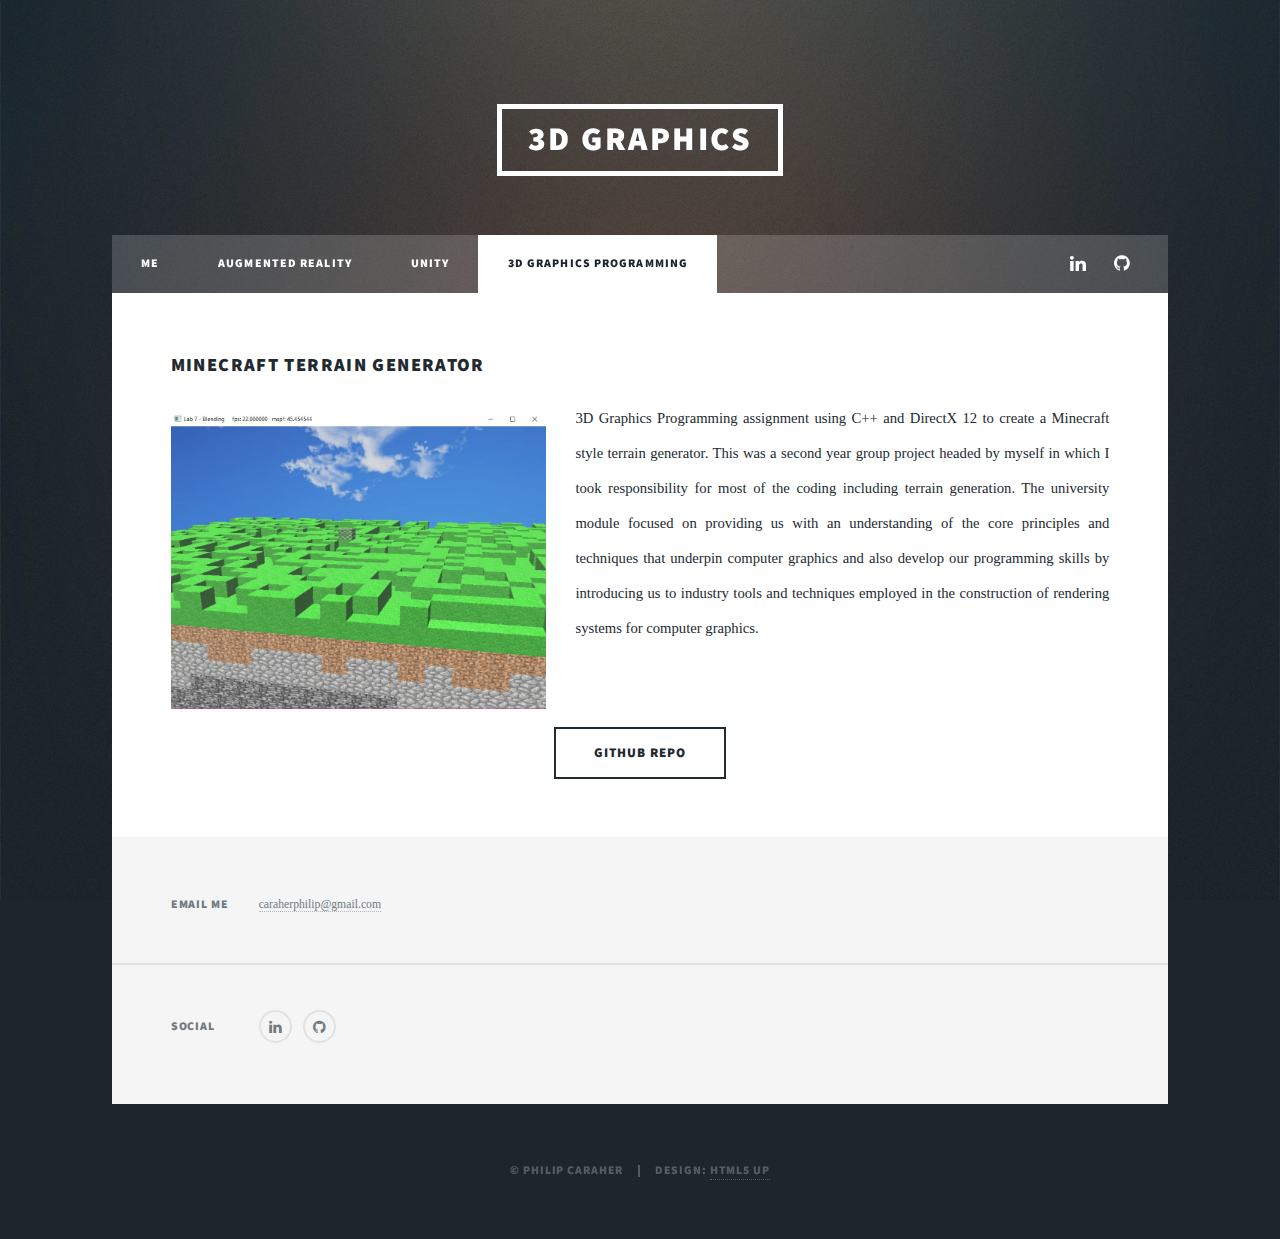
==== 3dgraphics.html @ 679fd0a9 "Second update" ====
<!DOCTYPE HTML>
<!--
	Massively by HTML5 UP
	html5up.net | @ajlkn
	Free for personal and commercial use under the CCA 3.0 license (html5up.net/license)
-->
<html>
	<head>
		<title>Philip Caraher - 3D Graphics</title>
		<meta charset="utf-8" />
		<meta name="viewport" content="width=device-width, initial-scale=1, user-scalable=no" />
		<link rel="stylesheet" href="assets/css/main.css" />
		<noscript><link rel="stylesheet" href="assets/css/noscript.css" /></noscript>
	</head>
	<body class="is-preload">

		<!-- Wrapper -->
			<div id="wrapper">

				<!-- Header -->
					<header id="header">
						<a href="#header" class="logo">3D Graphics</a>
					</header>

				<!-- Nav -->
					<nav id="nav">
						<ul class="links">
							<li> <a href="index.html">Me</a></li>
							<li> <a href="generic.html">Augmented Reality</a></li>
							<li> <a href="unity.html">Unity</a></li>
							<li class="active"><a href="3dgraphics.html">3D Graphics Programming</a></li>
						</ul>
						<ul class="icons">
							<li><a href="https://linkedin.com/in/philipcaraher" class="icon fa-linkedin"><span class="label">LinkedIn</span></a></li>
							<li><a href="https://github.com/PCaraher" class="icon fa-github"><span class="label">GitHub</span></a></li>
						</ul>
					</nav>

				<!-- Main -->
					<div id="main">

						<!-- Post -->
						<section class="Post">
								<h3>Minecraft Terrain Generator</h3>
								<p><span class="image left"><img src="images/minecraft.jpg" alt="" /></span>
									3D Graphics Programming assignment using C++ and DirectX 12 to create a 
									Minecraft style terrain generator. This was a second year group project 
									headed by myself in which I took responsibility for most of the coding 
									including terrain generation. The university module focused on providing 
									us with an understanding of the core principles and techniques that 
									underpin computer graphics and also develop our programming skills by 
									introducing us to industry tools and techniques employed in the 
									construction of rendering systems for computer graphics.
								</p>
								<ul class="actions special">
										<li><a href="https://github.com/PCaraher/MinecraftTerrainGenerator" class="button large">GitHub Repo</a></li>
								</ul>
							</section>

					</div>

				<!-- Footer -->
					<footer id="footer">
						<section class="split contact">							
							<section class="alt">
								<h3>Email me</h3>
								<p><a href="mailto:caraherphilip@gmail.com">caraherphilip@gmail.com</a></p>
							</section>
							<section>
								<h3>Social</h3>
								<ul class="icons alt">
									<li><a href="https://linkedin.com/in/philipcaraher" class="icon fa-linkedin"><span class="label">LinkedIn</span></a></li>
									<li><a href="https://github.com/PCaraher" class="icon alt fa-github"><span class="label">GitHub</span></a></li>
								</ul>
							</section>
						</section>
					</footer>

				<!-- Copyright -->
					<div id="copyright">
						<ul><li>&copy; Philip Caraher</li><li>Design: <a href="https://html5up.net">HTML5 UP</a></li></ul>
					</div>

			</div>

		<!-- Scripts -->
			<script src="assets/js/jquery.min.js"></script>
			<script src="assets/js/jquery.scrollex.min.js"></script>
			<script src="assets/js/jquery.scrolly.min.js"></script>
			<script src="assets/js/browser.min.js"></script>
			<script src="assets/js/breakpoints.min.js"></script>
			<script src="assets/js/util.js"></script>
			<script src="assets/js/main.js"></script>

	</body>
</html>
---- assets/css/main.css ----
@import url(font-awesome.min.css);
@import url("https://fonts.googleapis.com/css?family=Merriweather:300,700,300italic,700italic|Source+Sans+Pro:900");

/*
	Massively by HTML5 UP
	html5up.net | @ajlkn
	Free for personal and commercial use under the CCA 3.0 license (html5up.net/license)
*/

html, body, div, span, applet, object,
iframe, h1, h2, h3, h4, h5, h6, p, blockquote,
pre, a, abbr, acronym, address, big, cite,
code, del, dfn, em, img, ins, kbd, q, s, samp,
small, strike, strong, sub, sup, tt, var, b,
u, i, center, dl, dt, dd, ol, ul, li, fieldset,
form, label, legend, table, caption, tbody,
tfoot, thead, tr, th, td, article, aside,
canvas, details, embed, figure, figcaption,
footer, header, hgroup, menu, nav, output, ruby,
section, summary, time, mark, audio, video {
	margin: 0;
	padding: 0;
	border: 0;
	font-size: 100%;
	font: inherit;
	vertical-align: baseline;}

article, aside, details, figcaption, figure,
footer, header, hgroup, menu, nav, section {
	display: block;}

body {
	line-height: 1;
}

ol, ul {
	list-style: none;
}

blockquote, q {
	quotes: none;
}

	blockquote:before, blockquote:after, q:before, q:after {
		content: '';
		content: none;
	}

table {
	border-collapse: collapse;
	border-spacing: 0;
}

body {
	-webkit-text-size-adjust: none;
}

mark {
	background-color: transparent;
	color: inherit;
}

input::-moz-focus-inner {
	border: 0;
	padding: 0;
}

input, select, textarea {
	-moz-appearance: none;
	-webkit-appearance: none;
	-ms-appearance: none;
	appearance: none;
}

/* Basic */

	@-ms-viewport {
		width: device-width;
	}

	body {
		-ms-overflow-style: scrollbar;
	}

	@media screen and (max-width: 480px) {

		html, body {
			min-width: 320px;
		}

	}

	html {
		box-sizing: border-box;
	}

	*, *:before, *:after {
		box-sizing: inherit;
	}

	body {
		background-color: #1e252d;
	}

		body.is-preload *, body.is-preload *:before, body.is-preload *:after {
			-moz-animation: none !important;
			-webkit-animation: none !important;
			-ms-animation: none !important;
			animation: none !important;
			-moz-transition: none !important;
			-webkit-transition: none !important;
			-ms-transition: none !important;
			transition: none !important;
		}

/* Type */

	html {
		font-size: 16pt;
	}

		@media screen and (max-width: 1680px) {

			html {
				font-size: 12pt;
			}

		}

		@media screen and (max-width: 1280px) {

			html {
				font-size: 11pt;
			}

		}

		@media screen and (max-width: 360px) {

			html {
				font-size: 10pt;
			}

		}

	body {
		color: #212931;
	}

	body, input, select, textarea {
		font-family: "Segoe UI", Georgia, serif;
		font-weight: 300;
		font-size: 1rem;
		line-height: 2.375;
	}

	a {
		-moz-transition: color 0.2s ease-in-out, background-color 0.2s ease-in-out, border-color 0.2s ease-in-out, box-shadow 0.2s ease-in-out;
		-webkit-transition: color 0.2s ease-in-out, background-color 0.2s ease-in-out, border-color 0.2s ease-in-out, box-shadow 0.2s ease-in-out;
		-ms-transition: color 0.2s ease-in-out, background-color 0.2s ease-in-out, border-color 0.2s ease-in-out, box-shadow 0.2s ease-in-out;
		transition: color 0.2s ease-in-out, background-color 0.2s ease-in-out, border-color 0.2s ease-in-out, box-shadow 0.2s ease-in-out;
		border-bottom: dotted 1px;
		text-decoration: none;
	}

		a:hover {
			border-bottom-color: transparent;
		}

	strong, b {
		font-weight: 600;
	}

	em, i {
		font-style: italic;
	}

	p {
		text-align: justify;
		margin: 0 0 2rem 0;
	}

	h1, h2, h3, h4, h5, h6 {
		font-family: "Source Sans Pro", Helvetica, sans-serif;
		font-weight: 900;
		line-height: 1.5;
		letter-spacing: 0.075em;
		text-transform: uppercase;
		margin: 0 0 1rem 0;
	}

		h1 a, h2 a, h3 a, h4 a, h5 a, h6 a {
			border-bottom: 0;
			color: inherit;
			text-decoration: none;
		}

	h1 {
		font-size: 4rem;
		line-height: 1.1;
		margin: 0 0 2rem 0;
	}

	h2 {
		font-size: 1.75rem;
		line-height: 1.3;
		margin: 0 0 1.5rem 0;
	}

	h3 {
		font-size: 1.25rem;
		margin: 0 0 1.5rem 0;
	}

	h4 {
		font-size: 1rem;
	}

	h5 {
		font-size: 0.9rem;
	}

	h6 {
		font-size: 0.8rem;
	}

	sub {
		font-size: 0.8rem;
		position: relative;
		top: 0.5rem;
	}

	sup {
		font-size: 0.8rem;
		position: relative;
		top: -0.5rem;
	}

	blockquote {
		border-left: solid 4px;
		font-style: italic;
		margin: 0 0 2rem 0;
		padding: 0.5rem 0 0.5rem 2rem;
	}

	code {
		border: solid 2px;
		font-family: "Courier New", monospace;
		font-size: 0.9rem;
		margin: 0 0.25rem;
		padding: 0.25rem 0.65rem;
	}

	pre {
		-webkit-overflow-scrolling: touch;
		font-family: "Courier New", monospace;
		font-size: 0.9rem;
		margin: 0 0 2rem 0;
	}

		pre code {
			display: block;
			line-height: 1.75;
			padding: 1rem 1.5rem;
			overflow-x: auto;
		}

	hr {
		border: 0;
		border-bottom: solid 2px;
		margin: 3rem 0;
	}

		hr.major {
			margin: 5rem 0;
		}

	.align-left {
		text-align: left;
	}

	.align-center {
		text-align: center;
	}

	.align-right {
		text-align: right;
	}

	input, select, textarea {
		color: #212931;
	}

	a {
		color: #212931;
		border-bottom-color: rgba(33, 41, 49, 0.5);
	}

		a:hover {
			border-bottom-color: transparent;
			color: #18bfef !important;
		}

	strong, b {
		color: #212931;
	}

	h1, h2, h3, h4, h5, h6 {
		color: #212931;
	}

	blockquote {
		border-left-color: #eeeeee;
	}

	code {
		background: rgba(220, 220, 220, 0.25);
		border-color: #eeeeee;
	}

	hr {
		border-bottom-color: #eeeeee;
	}

/* Row */

	.row {
		display: flex;
		flex-wrap: wrap;
		box-sizing: border-box;
		align-items: stretch;
	}

		.row > * {
			box-sizing: border-box;
		}

		.row.gtr-uniform > * > :last-child {
			margin-bottom: 0;
		}

		.row.aln-left {
			justify-content: flex-start;
		}

		.row.aln-center {
			justify-content: center;
		}

		.row.aln-right {
			justify-content: flex-end;
		}

		.row.aln-top {
			align-items: flex-start;
		}

		.row.aln-middle {
			align-items: center;
		}

		.row.aln-bottom {
			align-items: flex-end;
		}

		.row > .imp {
			order: -1;
		}

		.row > .col-1 {
			width: 8.3333333333%;
		}

		.row > .off-1 {
			margin-left: 8.3333333333%;
		}

		.row > .col-2 {
			width: 16.6666666667%;
		}

		.row > .off-2 {
			margin-left: 16.6666666667%;
		}

		.row > .col-3 {
			width: 25%;
		}

		.row > .off-3 {
			margin-left: 25%;
		}

		.row > .col-4 {
			width: 33.3333333333%;
		}

		.row > .off-4 {
			margin-left: 33.3333333333%;
		}

		.row > .col-5 {
			width: 41.6666666667%;
		}

		.row > .off-5 {
			margin-left: 41.6666666667%;
		}

		.row > .col-6 {
			width: 50%;
		}

		.row > .off-6 {
			margin-left: 50%;
		}

		.row > .col-7 {
			width: 58.3333333333%;
		}

		.row > .off-7 {
			margin-left: 58.3333333333%;
		}

		.row > .col-8 {
			width: 66.6666666667%;
		}

		.row > .off-8 {
			margin-left: 66.6666666667%;
		}

		.row > .col-9 {
			width: 75%;
		}

		.row > .off-9 {
			margin-left: 75%;
		}

		.row > .col-10 {
			width: 83.3333333333%;
		}

		.row > .off-10 {
			margin-left: 83.3333333333%;
		}

		.row > .col-11 {
			width: 91.6666666667%;
		}

		.row > .off-11 {
			margin-left: 91.6666666667%;
		}

		.row > .col-12 {
			width: 100%;
		}

		.row > .off-12 {
			margin-left: 100%;
		}

		.row.gtr-0 {
			margin-top: 0;
			margin-left: 0rem;
		}

			.row.gtr-0 > * {
				padding: 0 0 0 0rem;
			}

			.row.gtr-0.gtr-uniform {
				margin-top: 0rem;
			}

				.row.gtr-0.gtr-uniform > * {
					padding-top: 0rem;
				}

		.row.gtr-25 {
			margin-top: 0;
			margin-left: -0.375rem;
		}

			.row.gtr-25 > * {
				padding: 0 0 0 0.375rem;
			}

			.row.gtr-25.gtr-uniform {
				margin-top: -0.375rem;
			}

				.row.gtr-25.gtr-uniform > * {
					padding-top: 0.375rem;
				}

		.row.gtr-50 {
			margin-top: 0;
			margin-left: -0.75rem;
		}

			.row.gtr-50 > * {
				padding: 0 0 0 0.75rem;
			}

			.row.gtr-50.gtr-uniform {
				margin-top: -0.75rem;
			}

				.row.gtr-50.gtr-uniform > * {
					padding-top: 0.75rem;
				}

		.row {
			margin-top: 0;
			margin-left: -1.5rem;
		}

			.row > * {
				padding: 0 0 0 1.5rem;
			}

			.row.gtr-uniform {
				margin-top: -1.5rem;
			}

				.row.gtr-uniform > * {
					padding-top: 1.5rem;
				}

		.row.gtr-150 {
			margin-top: 0;
			margin-left: -2.25rem;
		}

			.row.gtr-150 > * {
				padding: 0 0 0 2.25rem;
			}

			.row.gtr-150.gtr-uniform {
				margin-top: -2.25rem;
			}

				.row.gtr-150.gtr-uniform > * {
					padding-top: 2.25rem;
				}

		.row.gtr-200 {
			margin-top: 0;
			margin-left: -3rem;
		}

			.row.gtr-200 > * {
				padding: 0 0 0 3rem;
			}

			.row.gtr-200.gtr-uniform {
				margin-top: -3rem;
			}

				.row.gtr-200.gtr-uniform > * {
					padding-top: 3rem;
				}

		@media screen and (max-width: 1680px) {

			.row {
				display: flex;
				flex-wrap: wrap;
				box-sizing: border-box;
				align-items: stretch;
			}

				.row > * {
					box-sizing: border-box;
				}

				.row.gtr-uniform > * > :last-child {
					margin-bottom: 0;
				}

				.row.aln-left {
					justify-content: flex-start;
				}

				.row.aln-center {
					justify-content: center;
				}

				.row.aln-right {
					justify-content: flex-end;
				}

				.row.aln-top {
					align-items: flex-start;
				}

				.row.aln-middle {
					align-items: center;
				}

				.row.aln-bottom {
					align-items: flex-end;
				}

				.row > .imp-xlarge {
					order: -1;
				}

				.row > .col-1-xlarge {
					width: 8.3333333333%;
				}

				.row > .off-1-xlarge {
					margin-left: 8.3333333333%;
				}

				.row > .col-2-xlarge {
					width: 16.6666666667%;
				}

				.row > .off-2-xlarge {
					margin-left: 16.6666666667%;
				}

				.row > .col-3-xlarge {
					width: 25%;
				}

				.row > .off-3-xlarge {
					margin-left: 25%;
				}

				.row > .col-4-xlarge {
					width: 33.3333333333%;
				}

				.row > .off-4-xlarge {
					margin-left: 33.3333333333%;
				}

				.row > .col-5-xlarge {
					width: 41.6666666667%;
				}

				.row > .off-5-xlarge {
					margin-left: 41.6666666667%;
				}

				.row > .col-6-xlarge {
					width: 50%;
				}

				.row > .off-6-xlarge {
					margin-left: 50%;
				}

				.row > .col-7-xlarge {
					width: 58.3333333333%;
				}

				.row > .off-7-xlarge {
					margin-left: 58.3333333333%;
				}

				.row > .col-8-xlarge {
					width: 66.6666666667%;
				}

				.row > .off-8-xlarge {
					margin-left: 66.6666666667%;
				}

				.row > .col-9-xlarge {
					width: 75%;
				}

				.row > .off-9-xlarge {
					margin-left: 75%;
				}

				.row > .col-10-xlarge {
					width: 83.3333333333%;
				}

				.row > .off-10-xlarge {
					margin-left: 83.3333333333%;
				}

				.row > .col-11-xlarge {
					width: 91.6666666667%;
				}

				.row > .off-11-xlarge {
					margin-left: 91.6666666667%;
				}

				.row > .col-12-xlarge {
					width: 100%;
				}

				.row > .off-12-xlarge {
					margin-left: 100%;
				}

				.row.gtr-0 {
					margin-top: 0;
					margin-left: 0rem;
				}

					.row.gtr-0 > * {
						padding: 0 0 0 0rem;
					}

					.row.gtr-0.gtr-uniform {
						margin-top: 0rem;
					}

						.row.gtr-0.gtr-uniform > * {
							padding-top: 0rem;
						}

				.row.gtr-25 {
					margin-top: 0;
					margin-left: -0.375rem;
				}

					.row.gtr-25 > * {
						padding: 0 0 0 0.375rem;
					}

					.row.gtr-25.gtr-uniform {
						margin-top: -0.375rem;
					}

						.row.gtr-25.gtr-uniform > * {
							padding-top: 0.375rem;
						}

				.row.gtr-50 {
					margin-top: 0;
					margin-left: -0.75rem;
				}

					.row.gtr-50 > * {
						padding: 0 0 0 0.75rem;
					}

					.row.gtr-50.gtr-uniform {
						margin-top: -0.75rem;
					}

						.row.gtr-50.gtr-uniform > * {
							padding-top: 0.75rem;
						}

				.row {
					margin-top: 0;
					margin-left: -1.5rem;
				}

					.row > * {
						padding: 0 0 0 1.5rem;
					}

					.row.gtr-uniform {
						margin-top: -1.5rem;
					}

						.row.gtr-uniform > * {
							padding-top: 1.5rem;
						}

				.row.gtr-150 {
					margin-top: 0;
					margin-left: -2.25rem;
				}

					.row.gtr-150 > * {
						padding: 0 0 0 2.25rem;
					}

					.row.gtr-150.gtr-uniform {
						margin-top: -2.25rem;
					}

						.row.gtr-150.gtr-uniform > * {
							padding-top: 2.25rem;
						}

				.row.gtr-200 {
					margin-top: 0;
					margin-left: -3rem;
				}

					.row.gtr-200 > * {
						padding: 0 0 0 3rem;
					}

					.row.gtr-200.gtr-uniform {
						margin-top: -3rem;
					}

						.row.gtr-200.gtr-uniform > * {
							padding-top: 3rem;
						}

		}

		@media screen and (max-width: 1280px) {

			.row {
				display: flex;
				flex-wrap: wrap;
				box-sizing: border-box;
				align-items: stretch;
			}

				.row > * {
					box-sizing: border-box;
				}

				.row.gtr-uniform > * > :last-child {
					margin-bottom: 0;
				}

				.row.aln-left {
					justify-content: flex-start;
				}

				.row.aln-center {
					justify-content: center;
				}

				.row.aln-right {
					justify-content: flex-end;
				}

				.row.aln-top {
					align-items: flex-start;
				}

				.row.aln-middle {
					align-items: center;
				}

				.row.aln-bottom {
					align-items: flex-end;
				}

				.row > .imp-large {
					order: -1;
				}

				.row > .col-1-large {
					width: 8.3333333333%;
				}

				.row > .off-1-large {
					margin-left: 8.3333333333%;
				}

				.row > .col-2-large {
					width: 16.6666666667%;
				}

				.row > .off-2-large {
					margin-left: 16.6666666667%;
				}

				.row > .col-3-large {
					width: 25%;
				}

				.row > .off-3-large {
					margin-left: 25%;
				}

				.row > .col-4-large {
					width: 33.3333333333%;
				}

				.row > .off-4-large {
					margin-left: 33.3333333333%;
				}

				.row > .col-5-large {
					width: 41.6666666667%;
				}

				.row > .off-5-large {
					margin-left: 41.6666666667%;
				}

				.row > .col-6-large {
					width: 50%;
				}

				.row > .off-6-large {
					margin-left: 50%;
				}

				.row > .col-7-large {
					width: 58.3333333333%;
				}

				.row > .off-7-large {
					margin-left: 58.3333333333%;
				}

				.row > .col-8-large {
					width: 66.6666666667%;
				}

				.row > .off-8-large {
					margin-left: 66.6666666667%;
				}

				.row > .col-9-large {
					width: 75%;
				}

				.row > .off-9-large {
					margin-left: 75%;
				}

				.row > .col-10-large {
					width: 83.3333333333%;
				}

				.row > .off-10-large {
					margin-left: 83.3333333333%;
				}

				.row > .col-11-large {
					width: 91.6666666667%;
				}

				.row > .off-11-large {
					margin-left: 91.6666666667%;
				}

				.row > .col-12-large {
					width: 100%;
				}

				.row > .off-12-large {
					margin-left: 100%;
				}

				.row.gtr-0 {
					margin-top: 0;
					margin-left: 0rem;
				}

					.row.gtr-0 > * {
						padding: 0 0 0 0rem;
					}

					.row.gtr-0.gtr-uniform {
						margin-top: 0rem;
					}

						.row.gtr-0.gtr-uniform > * {
							padding-top: 0rem;
						}

				.row.gtr-25 {
					margin-top: 0;
					margin-left: -0.375rem;
				}

					.row.gtr-25 > * {
						padding: 0 0 0 0.375rem;
					}

					.row.gtr-25.gtr-uniform {
						margin-top: -0.375rem;
					}

						.row.gtr-25.gtr-uniform > * {
							padding-top: 0.375rem;
						}

				.row.gtr-50 {
					margin-top: 0;
					margin-left: -0.75rem;
				}

					.row.gtr-50 > * {
						padding: 0 0 0 0.75rem;
					}

					.row.gtr-50.gtr-uniform {
						margin-top: -0.75rem;
					}

						.row.gtr-50.gtr-uniform > * {
							padding-top: 0.75rem;
						}

				.row {
					margin-top: 0;
					margin-left: -1.5rem;
				}

					.row > * {
						padding: 0 0 0 1.5rem;
					}

					.row.gtr-uniform {
						margin-top: -1.5rem;
					}

						.row.gtr-uniform > * {
							padding-top: 1.5rem;
						}

				.row.gtr-150 {
					margin-top: 0;
					margin-left: -2.25rem;
				}

					.row.gtr-150 > * {
						padding: 0 0 0 2.25rem;
					}

					.row.gtr-150.gtr-uniform {
						margin-top: -2.25rem;
					}

						.row.gtr-150.gtr-uniform > * {
							padding-top: 2.25rem;
						}

				.row.gtr-200 {
					margin-top: 0;
					margin-left: -3rem;
				}

					.row.gtr-200 > * {
						padding: 0 0 0 3rem;
					}

					.row.gtr-200.gtr-uniform {
						margin-top: -3rem;
					}

						.row.gtr-200.gtr-uniform > * {
							padding-top: 3rem;
						}

		}

		@media screen and (max-width: 980px) {

			.row {
				display: flex;
				flex-wrap: wrap;
				box-sizing: border-box;
				align-items: stretch;
			}

				.row > * {
					box-sizing: border-box;
				}

				.row.gtr-uniform > * > :last-child {
					margin-bottom: 0;
				}

				.row.aln-left {
					justify-content: flex-start;
				}

				.row.aln-center {
					justify-content: center;
				}

				.row.aln-right {
					justify-content: flex-end;
				}

				.row.aln-top {
					align-items: flex-start;
				}

				.row.aln-middle {
					align-items: center;
				}

				.row.aln-bottom {
					align-items: flex-end;
				}

				.row > .imp-medium {
					order: -1;
				}

				.row > .col-1-medium {
					width: 8.3333333333%;
				}

				.row > .off-1-medium {
					margin-left: 8.3333333333%;
				}

				.row > .col-2-medium {
					width: 16.6666666667%;
				}

				.row > .off-2-medium {
					margin-left: 16.6666666667%;
				}

				.row > .col-3-medium {
					width: 25%;
				}

				.row > .off-3-medium {
					margin-left: 25%;
				}

				.row > .col-4-medium {
					width: 33.3333333333%;
				}

				.row > .off-4-medium {
					margin-left: 33.3333333333%;
				}

				.row > .col-5-medium {
					width: 41.6666666667%;
				}

				.row > .off-5-medium {
					margin-left: 41.6666666667%;
				}

				.row > .col-6-medium {
					width: 50%;
				}

				.row > .off-6-medium {
					margin-left: 50%;
				}

				.row > .col-7-medium {
					width: 58.3333333333%;
				}

				.row > .off-7-medium {
					margin-left: 58.3333333333%;
				}

				.row > .col-8-medium {
					width: 66.6666666667%;
				}

				.row > .off-8-medium {
					margin-left: 66.6666666667%;
				}

				.row > .col-9-medium {
					width: 75%;
				}

				.row > .off-9-medium {
					margin-left: 75%;
				}

				.row > .col-10-medium {
					width: 83.3333333333%;
				}

				.row > .off-10-medium {
					margin-left: 83.3333333333%;
				}

				.row > .col-11-medium {
					width: 91.6666666667%;
				}

				.row > .off-11-medium {
					margin-left: 91.6666666667%;
				}

				.row > .col-12-medium {
					width: 100%;
				}

				.row > .off-12-medium {
					margin-left: 100%;
				}

				.row.gtr-0 {
					margin-top: 0;
					margin-left: 0rem;
				}

					.row.gtr-0 > * {
						padding: 0 0 0 0rem;
					}

					.row.gtr-0.gtr-uniform {
						margin-top: 0rem;
					}

						.row.gtr-0.gtr-uniform > * {
							padding-top: 0rem;
						}

				.row.gtr-25 {
					margin-top: 0;
					margin-left: -0.375rem;
				}

					.row.gtr-25 > * {
						padding: 0 0 0 0.375rem;
					}

					.row.gtr-25.gtr-uniform {
						margin-top: -0.375rem;
					}

						.row.gtr-25.gtr-uniform > * {
							padding-top: 0.375rem;
						}

				.row.gtr-50 {
					margin-top: 0;
					margin-left: -0.75rem;
				}

					.row.gtr-50 > * {
						padding: 0 0 0 0.75rem;
					}

					.row.gtr-50.gtr-uniform {
						margin-top: -0.75rem;
					}

						.row.gtr-50.gtr-uniform > * {
							padding-top: 0.75rem;
						}

				.row {
					margin-top: 0;
					margin-left: -1.5rem;
				}

					.row > * {
						padding: 0 0 0 1.5rem;
					}

					.row.gtr-uniform {
						margin-top: -1.5rem;
					}

						.row.gtr-uniform > * {
							padding-top: 1.5rem;
						}

				.row.gtr-150 {
					margin-top: 0;
					margin-left: -2.25rem;
				}

					.row.gtr-150 > * {
						padding: 0 0 0 2.25rem;
					}

					.row.gtr-150.gtr-uniform {
						margin-top: -2.25rem;
					}

						.row.gtr-150.gtr-uniform > * {
							padding-top: 2.25rem;
						}

				.row.gtr-200 {
					margin-top: 0;
					margin-left: -3rem;
				}

					.row.gtr-200 > * {
						padding: 0 0 0 3rem;
					}

					.row.gtr-200.gtr-uniform {
						margin-top: -3rem;
					}

						.row.gtr-200.gtr-uniform > * {
							padding-top: 3rem;
						}

		}

		@media screen and (max-width: 736px) {

			.row {
				display: flex;
				flex-wrap: wrap;
				box-sizing: border-box;
				align-items: stretch;
			}

				.row > * {
					box-sizing: border-box;
				}

				.row.gtr-uniform > * > :last-child {
					margin-bottom: 0;
				}

				.row.aln-left {
					justify-content: flex-start;
				}

				.row.aln-center {
					justify-content: center;
				}

				.row.aln-right {
					justify-content: flex-end;
				}

				.row.aln-top {
					align-items: flex-start;
				}

				.row.aln-middle {
					align-items: center;
				}

				.row.aln-bottom {
					align-items: flex-end;
				}

				.row > .imp-small {
					order: -1;
				}

				.row > .col-1-small {
					width: 8.3333333333%;
				}

				.row > .off-1-small {
					margin-left: 8.3333333333%;
				}

				.row > .col-2-small {
					width: 16.6666666667%;
				}

				.row > .off-2-small {
					margin-left: 16.6666666667%;
				}

				.row > .col-3-small {
					width: 25%;
				}

				.row > .off-3-small {
					margin-left: 25%;
				}

				.row > .col-4-small {
					width: 33.3333333333%;
				}

				.row > .off-4-small {
					margin-left: 33.3333333333%;
				}

				.row > .col-5-small {
					width: 41.6666666667%;
				}

				.row > .off-5-small {
					margin-left: 41.6666666667%;
				}

				.row > .col-6-small {
					width: 50%;
				}

				.row > .off-6-small {
					margin-left: 50%;
				}

				.row > .col-7-small {
					width: 58.3333333333%;
				}

				.row > .off-7-small {
					margin-left: 58.3333333333%;
				}

				.row > .col-8-small {
					width: 66.6666666667%;
				}

				.row > .off-8-small {
					margin-left: 66.6666666667%;
				}

				.row > .col-9-small {
					width: 75%;
				}

				.row > .off-9-small {
					margin-left: 75%;
				}

				.row > .col-10-small {
					width: 83.3333333333%;
				}

				.row > .off-10-small {
					margin-left: 83.3333333333%;
				}

				.row > .col-11-small {
					width: 91.6666666667%;
				}

				.row > .off-11-small {
					margin-left: 91.6666666667%;
				}

				.row > .col-12-small {
					width: 100%;
				}

				.row > .off-12-small {
					margin-left: 100%;
				}

				.row.gtr-0 {
					margin-top: 0;
					margin-left: 0rem;
				}

					.row.gtr-0 > * {
						padding: 0 0 0 0rem;
					}

					.row.gtr-0.gtr-uniform {
						margin-top: 0rem;
					}

						.row.gtr-0.gtr-uniform > * {
							padding-top: 0rem;
						}

				.row.gtr-25 {
					margin-top: 0;
					margin-left: -0.375rem;
				}

					.row.gtr-25 > * {
						padding: 0 0 0 0.375rem;
					}

					.row.gtr-25.gtr-uniform {
						margin-top: -0.375rem;
					}

						.row.gtr-25.gtr-uniform > * {
							padding-top: 0.375rem;
						}

				.row.gtr-50 {
					margin-top: 0;
					margin-left: -0.75rem;
				}

					.row.gtr-50 > * {
						padding: 0 0 0 0.75rem;
					}

					.row.gtr-50.gtr-uniform {
						margin-top: -0.75rem;
					}

						.row.gtr-50.gtr-uniform > * {
							padding-top: 0.75rem;
						}

				.row {
					margin-top: 0;
					margin-left: -1.5rem;
				}

					.row > * {
						padding: 0 0 0 1.5rem;
					}

					.row.gtr-uniform {
						margin-top: -1.5rem;
					}

						.row.gtr-uniform > * {
							padding-top: 1.5rem;
						}

				.row.gtr-150 {
					margin-top: 0;
					margin-left: -2.25rem;
				}

					.row.gtr-150 > * {
						padding: 0 0 0 2.25rem;
					}

					.row.gtr-150.gtr-uniform {
						margin-top: -2.25rem;
					}

						.row.gtr-150.gtr-uniform > * {
							padding-top: 2.25rem;
						}

				.row.gtr-200 {
					margin-top: 0;
					margin-left: -3rem;
				}

					.row.gtr-200 > * {
						padding: 0 0 0 3rem;
					}

					.row.gtr-200.gtr-uniform {
						margin-top: -3rem;
					}

						.row.gtr-200.gtr-uniform > * {
							padding-top: 3rem;
						}

		}

		@media screen and (max-width: 480px) {

			.row {
				display: flex;
				flex-wrap: wrap;
				box-sizing: border-box;
				align-items: stretch;
			}

				.row > * {
					box-sizing: border-box;
				}

				.row.gtr-uniform > * > :last-child {
					margin-bottom: 0;
				}

				.row.aln-left {
					justify-content: flex-start;
				}

				.row.aln-center {
					justify-content: center;
				}

				.row.aln-right {
					justify-content: flex-end;
				}

				.row.aln-top {
					align-items: flex-start;
				}

				.row.aln-middle {
					align-items: center;
				}

				.row.aln-bottom {
					align-items: flex-end;
				}

				.row > .imp-xsmall {
					order: -1;
				}

				.row > .col-1-xsmall {
					width: 8.3333333333%;
				}

				.row > .off-1-xsmall {
					margin-left: 8.3333333333%;
				}

				.row > .col-2-xsmall {
					width: 16.6666666667%;
				}

				.row > .off-2-xsmall {
					margin-left: 16.6666666667%;
				}

				.row > .col-3-xsmall {
					width: 25%;
				}

				.row > .off-3-xsmall {
					margin-left: 25%;
				}

				.row > .col-4-xsmall {
					width: 33.3333333333%;
				}

				.row > .off-4-xsmall {
					margin-left: 33.3333333333%;
				}

				.row > .col-5-xsmall {
					width: 41.6666666667%;
				}

				.row > .off-5-xsmall {
					margin-left: 41.6666666667%;
				}

				.row > .col-6-xsmall {
					width: 50%;
				}

				.row > .off-6-xsmall {
					margin-left: 50%;
				}

				.row > .col-7-xsmall {
					width: 58.3333333333%;
				}

				.row > .off-7-xsmall {
					margin-left: 58.3333333333%;
				}

				.row > .col-8-xsmall {
					width: 66.6666666667%;
				}

				.row > .off-8-xsmall {
					margin-left: 66.6666666667%;
				}

				.row > .col-9-xsmall {
					width: 75%;
				}

				.row > .off-9-xsmall {
					margin-left: 75%;
				}

				.row > .col-10-xsmall {
					width: 83.3333333333%;
				}

				.row > .off-10-xsmall {
					margin-left: 83.3333333333%;
				}

				.row > .col-11-xsmall {
					width: 91.6666666667%;
				}

				.row > .off-11-xsmall {
					margin-left: 91.6666666667%;
				}

				.row > .col-12-xsmall {
					width: 100%;
				}

				.row > .off-12-xsmall {
					margin-left: 100%;
				}

				.row.gtr-0 {
					margin-top: 0;
					margin-left: 0rem;
				}

					.row.gtr-0 > * {
						padding: 0 0 0 0rem;
					}

					.row.gtr-0.gtr-uniform {
						margin-top: 0rem;
					}

						.row.gtr-0.gtr-uniform > * {
							padding-top: 0rem;
						}

				.row.gtr-25 {
					margin-top: 0;
					margin-left: -0.375rem;
				}

					.row.gtr-25 > * {
						padding: 0 0 0 0.375rem;
					}

					.row.gtr-25.gtr-uniform {
						margin-top: -0.375rem;
					}

						.row.gtr-25.gtr-uniform > * {
							padding-top: 0.375rem;
						}

				.row.gtr-50 {
					margin-top: 0;
					margin-left: -0.75rem;
				}

					.row.gtr-50 > * {
						padding: 0 0 0 0.75rem;
					}

					.row.gtr-50.gtr-uniform {
						margin-top: -0.75rem;
					}

						.row.gtr-50.gtr-uniform > * {
							padding-top: 0.75rem;
						}

				.row {
					margin-top: 0;
					margin-left: -1.5rem;
				}

					.row > * {
						padding: 0 0 0 1.5rem;
					}

					.row.gtr-uniform {
						margin-top: -1.5rem;
					}

						.row.gtr-uniform > * {
							padding-top: 1.5rem;
						}

				.row.gtr-150 {
					margin-top: 0;
					margin-left: -2.25rem;
				}

					.row.gtr-150 > * {
						padding: 0 0 0 2.25rem;
					}

					.row.gtr-150.gtr-uniform {
						margin-top: -2.25rem;
					}

						.row.gtr-150.gtr-uniform > * {
							padding-top: 2.25rem;
						}

				.row.gtr-200 {
					margin-top: 0;
					margin-left: -3rem;
				}

					.row.gtr-200 > * {
						padding: 0 0 0 3rem;
					}

					.row.gtr-200.gtr-uniform {
						margin-top: -3rem;
					}

						.row.gtr-200.gtr-uniform > * {
							padding-top: 3rem;
						}

		}

		@media screen and (max-width: 360px) {

			.row {
				display: flex;
				flex-wrap: wrap;
				box-sizing: border-box;
				align-items: stretch;
			}

				.row > * {
					box-sizing: border-box;
				}

				.row.gtr-uniform > * > :last-child {
					margin-bottom: 0;
				}

				.row.aln-left {
					justify-content: flex-start;
				}

				.row.aln-center {
					justify-content: center;
				}

				.row.aln-right {
					justify-content: flex-end;
				}

				.row.aln-top {
					align-items: flex-start;
				}

				.row.aln-middle {
					align-items: center;
				}

				.row.aln-bottom {
					align-items: flex-end;
				}

				.row > .imp-xxsmall {
					order: -1;
				}

				.row > .col-1-xxsmall {
					width: 8.3333333333%;
				}

				.row > .off-1-xxsmall {
					margin-left: 8.3333333333%;
				}

				.row > .col-2-xxsmall {
					width: 16.6666666667%;
				}

				.row > .off-2-xxsmall {
					margin-left: 16.6666666667%;
				}

				.row > .col-3-xxsmall {
					width: 25%;
				}

				.row > .off-3-xxsmall {
					margin-left: 25%;
				}

				.row > .col-4-xxsmall {
					width: 33.3333333333%;
				}

				.row > .off-4-xxsmall {
					margin-left: 33.3333333333%;
				}

				.row > .col-5-xxsmall {
					width: 41.6666666667%;
				}

				.row > .off-5-xxsmall {
					margin-left: 41.6666666667%;
				}

				.row > .col-6-xxsmall {
					width: 50%;
				}

				.row > .off-6-xxsmall {
					margin-left: 50%;
				}

				.row > .col-7-xxsmall {
					width: 58.3333333333%;
				}

				.row > .off-7-xxsmall {
					margin-left: 58.3333333333%;
				}

				.row > .col-8-xxsmall {
					width: 66.6666666667%;
				}

				.row > .off-8-xxsmall {
					margin-left: 66.6666666667%;
				}

				.row > .col-9-xxsmall {
					width: 75%;
				}

				.row > .off-9-xxsmall {
					margin-left: 75%;
				}

				.row > .col-10-xxsmall {
					width: 83.3333333333%;
				}

				.row > .off-10-xxsmall {
					margin-left: 83.3333333333%;
				}

				.row > .col-11-xxsmall {
					width: 91.6666666667%;
				}

				.row > .off-11-xxsmall {
					margin-left: 91.6666666667%;
				}

				.row > .col-12-xxsmall {
					width: 100%;
				}

				.row > .off-12-xxsmall {
					margin-left: 100%;
				}

				.row.gtr-0 {
					margin-top: 0;
					margin-left: 0rem;
				}

					.row.gtr-0 > * {
						padding: 0 0 0 0rem;
					}

					.row.gtr-0.gtr-uniform {
						margin-top: 0rem;
					}

						.row.gtr-0.gtr-uniform > * {
							padding-top: 0rem;
						}

				.row.gtr-25 {
					margin-top: 0;
					margin-left: -0.375rem;
				}

					.row.gtr-25 > * {
						padding: 0 0 0 0.375rem;
					}

					.row.gtr-25.gtr-uniform {
						margin-top: -0.375rem;
					}

						.row.gtr-25.gtr-uniform > * {
							padding-top: 0.375rem;
						}

				.row.gtr-50 {
					margin-top: 0;
					margin-left: -0.75rem;
				}

					.row.gtr-50 > * {
						padding: 0 0 0 0.75rem;
					}

					.row.gtr-50.gtr-uniform {
						margin-top: -0.75rem;
					}

						.row.gtr-50.gtr-uniform > * {
							padding-top: 0.75rem;
						}

				.row {
					margin-top: 0;
					margin-left: -1.5rem;
				}

					.row > * {
						padding: 0 0 0 1.5rem;
					}

					.row.gtr-uniform {
						margin-top: -1.5rem;
					}

						.row.gtr-uniform > * {
							padding-top: 1.5rem;
						}

				.row.gtr-150 {
					margin-top: 0;
					margin-left: -2.25rem;
				}

					.row.gtr-150 > * {
						padding: 0 0 0 2.25rem;
					}

					.row.gtr-150.gtr-uniform {
						margin-top: -2.25rem;
					}

						.row.gtr-150.gtr-uniform > * {
							padding-top: 2.25rem;
						}

				.row.gtr-200 {
					margin-top: 0;
					margin-left: -3rem;
				}

					.row.gtr-200 > * {
						padding: 0 0 0 3rem;
					}

					.row.gtr-200.gtr-uniform {
						margin-top: -3rem;
					}

						.row.gtr-200.gtr-uniform > * {
							padding-top: 3rem;
						}

		}

/* Box */

	.box {
		border: solid 2px;
		margin-bottom: 2rem;
		padding: 1.5rem;
	}

		.box > :last-child,
		.box > :last-child > :last-child,
		.box > :last-child > :last-child > :last-child {
			margin-bottom: 0;
		}

		.box.alt {
			border: 0;
			border-radius: 0;
			padding: 0;
		}

	.box {
		border-color: #eeeeee;
	}

/* Button */

	input[type="submit"],
	input[type="reset"],
	input[type="button"],
	button,
	.button {
		-moz-appearance: none;
		-webkit-appearance: none;
		-ms-appearance: none;
		appearance: none;
		-moz-transition: background-color 0.2s ease-in-out, box-shadow 0.2s ease-in-out, color 0.2s ease-in-out;
		-webkit-transition: background-color 0.2s ease-in-out, box-shadow 0.2s ease-in-out, color 0.2s ease-in-out;
		-ms-transition: background-color 0.2s ease-in-out, box-shadow 0.2s ease-in-out, color 0.2s ease-in-out;
		transition: background-color 0.2s ease-in-out, box-shadow 0.2s ease-in-out, color 0.2s ease-in-out;
		border: 0;
		border-radius: 0;
		cursor: pointer;
		display: inline-block;
		font-family: "Source Sans Pro", Helvetica, sans-serif;
		font-size: 0.8rem;
		font-weight: 900;
		letter-spacing: 0.075em;
		height: 3rem;
		line-height: 3rem;
		padding: 0 2rem;
		text-align: center;
		text-decoration: none;
		text-transform: uppercase;
		white-space: nowrap;
	}

		input[type="submit"].icon:before,
		input[type="reset"].icon:before,
		input[type="button"].icon:before,
		button.icon:before,
		.button.icon:before {
			margin-right: 0.5rem;
		}

		input[type="submit"].icon.solo,
		input[type="reset"].icon.solo,
		input[type="button"].icon.solo,
		button.icon.solo,
		.button.icon.solo {
			position: relative;
			width: 4rem;
			height: 4rem;
			line-height: 4rem;
			border-radius: 4rem;
			text-indent: 4rem;
			overflow: hidden;
			padding: 0;
			white-space: nowrap;
		}

			input[type="submit"].icon.solo:before,
			input[type="reset"].icon.solo:before,
			input[type="button"].icon.solo:before,
			button.icon.solo:before,
			.button.icon.solo:before {
				position: absolute;
				display: block;
				top: 0;
				left: 0;
				width: inherit;
				height: inherit;
				line-height: inherit;
				font-size: 1.25rem;
				margin-right: 0;
				text-align: center;
				text-indent: 0;
			}

		input[type="submit"].fit,
		input[type="reset"].fit,
		input[type="button"].fit,
		button.fit,
		.button.fit {
			width: 100%;
		}

		input[type="submit"].small,
		input[type="reset"].small,
		input[type="button"].small,
		button.small,
		.button.small {
			font-size: 0.7rem;
			height: 2.5rem;
			line-height: 2.5rem;
			padding: 0 1.5rem;
		}

		input[type="submit"].large,
		input[type="reset"].large,
		input[type="button"].large,
		button.large,
		.button.large {
			font-size: 0.9rem;
			height: 3.5rem;
			line-height: 3.5rem;
			padding: 0 2.75rem;
		}

		@media screen and (max-width: 980px) {

			input[type="submit"],
			input[type="reset"],
			input[type="button"],
			button,
			.button {
				font-size: 0.9rem;
				height: 3.25rem;
				line-height: 3.25rem;
			}

				input[type="submit"].large,
				input[type="reset"].large,
				input[type="button"].large,
				button.large,
				.button.large {
					font-size: 1rem;
					height: 3.75rem;
					line-height: 3.75rem;
				}

		}

		input[type="submit"].disabled, input[type="submit"]:disabled,
		input[type="reset"].disabled,
		input[type="reset"]:disabled,
		input[type="button"].disabled,
		input[type="button"]:disabled,
		button.disabled,
		button:disabled,
		.button.disabled,
		.button:disabled {
			pointer-events: none;
			opacity: 0.25;
		}

	input[type="submit"],
	input[type="reset"],
	input[type="button"],
	button,
	.button {
		background-color: transparent;
		box-shadow: inset 0 0 0 2px #212931;
		color: #212931 !important;
	}

		input[type="submit"]:hover,
		input[type="reset"]:hover,
		input[type="button"]:hover,
		button:hover,
		.button:hover {
			box-shadow: inset 0 0 0 2px #18bfef;
			color: #18bfef !important;
		}

		input[type="submit"].primary,
		input[type="reset"].primary,
		input[type="button"].primary,
		button.primary,
		.button.primary {
			background-color: #212931;
			box-shadow: none;
			color: #ffffff !important;
		}

			input[type="submit"].primary:hover,
			input[type="reset"].primary:hover,
			input[type="button"].primary:hover,
			button.primary:hover,
			.button.primary:hover {
				background-color: #18bfef;
			}

/* Form */

	form {
		margin: 0 0 2rem 0;
	}

		form > :last-child {
			margin-bottom: 0;
		}

		form > .fields {
			display: -moz-flex;
			display: -webkit-flex;
			display: -ms-flex;
			display: flex;
			-moz-flex-wrap: wrap;
			-webkit-flex-wrap: wrap;
			-ms-flex-wrap: wrap;
			flex-wrap: wrap;
			width: calc(100% + 3rem);
			margin: -1.5rem 0 2rem -1.5rem;
		}

			form > .fields > .field {
				-moz-flex-grow: 0;
				-webkit-flex-grow: 0;
				-ms-flex-grow: 0;
				flex-grow: 0;
				-moz-flex-shrink: 0;
				-webkit-flex-shrink: 0;
				-ms-flex-shrink: 0;
				flex-shrink: 0;
				padding: 1.5rem 0 0 1.5rem;
				width: calc(100% - 1.5rem);
			}

				form > .fields > .field.half {
					width: calc(50% - 0.75rem);
				}

				form > .fields > .field.third {
					width: calc(100%/3 - 0.5rem);
				}

				form > .fields > .field.quarter {
					width: calc(25% - 0.375rem);
				}

		@media screen and (max-width: 480px) {

			form > .fields {
				width: calc(100% + 3rem);
				margin: -1.5rem 0 2rem -1.5rem;
			}

				form > .fields > .field {
					padding: 1.5rem 0 0 1.5rem;
					width: calc(100% - 1.5rem);
				}

					form > .fields > .field.half {
						width: calc(100% - 1.5rem);
					}

					form > .fields > .field.third {
						width: calc(100% - 1.5rem);
					}

					form > .fields > .field.quarter {
						width: calc(100% - 1.5rem);
					}

		}

	label {
		display: block;
		font-family: "Source Sans Pro", Helvetica, sans-serif;
		font-weight: 900;
		line-height: 1.5;
		letter-spacing: 0.075em;
		font-size: 0.8rem;
		text-transform: uppercase;
		margin: 0 0 0.75rem 0;
	}

		@media screen and (max-width: 980px) {

			label {
				font-size: 0.9rem;
			}

		}

	input[type="text"],
	input[type="password"],
	input[type="email"],
	select,
	textarea {
		-moz-appearance: none;
		-webkit-appearance: none;
		-ms-appearance: none;
		appearance: none;
		background: transparent;
		border-radius: 0;
		border: solid 2px;
		color: inherit;
		display: block;
		outline: 0;
		padding: 0 1rem;
		text-decoration: none;
		width: 100%;
	}

		input[type="text"]:invalid,
		input[type="password"]:invalid,
		input[type="email"]:invalid,
		select:invalid,
		textarea:invalid {
			box-shadow: none;
		}

	select {
		background-size: 1.25rem;
		background-repeat: no-repeat;
		background-position: calc(100% - 1rem) center;
		height: 3rem;
		padding-right: 3rem;
		text-overflow: ellipsis;
	}

		select:focus::-ms-value {
			background-color: transparent;
		}

		select::-ms-expand {
			display: none;
		}

	input[type="text"],
	input[type="password"],
	input[type="email"],
	select {
		height: 3rem;
	}

	textarea {
		padding: 0.75rem 1rem;
	}

	input[type="checkbox"],
	input[type="radio"] {
		-moz-appearance: none;
		-webkit-appearance: none;
		-ms-appearance: none;
		appearance: none;
		display: block;
		float: left;
		margin-right: -2rem;
		opacity: 0;
		width: 1rem;
		z-index: -1;
	}

		input[type="checkbox"] + label,
		input[type="radio"] + label {
			text-decoration: none;
			cursor: pointer;
			display: inline-block;
			font-size: 1rem;
			letter-spacing: 0;
			font-family: "Merriweather", Georgia, serif;
			text-transform: none;
			font-weight: 300;
			padding-left: 2.8rem;
			padding-right: 1rem;
			position: relative;
		}

			input[type="checkbox"] + label:before,
			input[type="radio"] + label:before {
				-moz-osx-font-smoothing: grayscale;
				-webkit-font-smoothing: antialiased;
				font-family: FontAwesome;
				font-style: normal;
				font-weight: normal;
				text-transform: none !important;
			}

			input[type="checkbox"] + label:before,
			input[type="radio"] + label:before {
				border-radius: 0;
				border: solid 2px;
				content: '';
				display: inline-block;
				height: 1.8rem;
				left: 0;
				line-height: 1.725rem;
				position: absolute;
				text-align: center;
				top: -0.125rem;
				width: 1.8rem;
			}

		input[type="checkbox"]:checked + label:before,
		input[type="radio"]:checked + label:before {
			content: '\f00c';
		}

	input[type="checkbox"] + label:before {
		border-radius: 0;
	}

	input[type="radio"] + label:before {
		border-radius: 100%;
	}

	::-webkit-input-placeholder {
		opacity: 1.0;
	}

	:-moz-placeholder {
		opacity: 1.0;
	}

	::-moz-placeholder {
		opacity: 1.0;
	}

	:-ms-input-placeholder {
		opacity: 1.0;
	}

	label {
		color: #212931;
	}

	input[type="text"],
	input[type="password"],
	input[type="email"],
	select,
	textarea {
		border-color: #eeeeee;
	}

		input[type="text"]:focus,
		input[type="password"]:focus,
		input[type="email"]:focus,
		select:focus,
		textarea:focus {
			border-color: #18bfef;
		}

	select {
		background-image: url("data:image/svg+xml;charset=utf8,%3Csvg xmlns='http://www.w3.org/2000/svg' width='40' height='40' preserveAspectRatio='none' viewBox='0 0 40 40'%3E%3Cpath d='M9.4,12.3l10.4,10.4l10.4-10.4c0.2-0.2,0.5-0.4,0.9-0.4c0.3,0,0.6,0.1,0.9,0.4l3.3,3.3c0.2,0.2,0.4,0.5,0.4,0.9 c0,0.4-0.1,0.6-0.4,0.9L20.7,31.9c-0.2,0.2-0.5,0.4-0.9,0.4c-0.3,0-0.6-0.1-0.9-0.4L4.3,17.3c-0.2-0.2-0.4-0.5-0.4-0.9 c0-0.4,0.1-0.6,0.4-0.9l3.3-3.3c0.2-0.2,0.5-0.4,0.9-0.4S9.1,12.1,9.4,12.3z' fill='%23eeeeee' /%3E%3C/svg%3E");
	}

		select option {
			background-color: #ffffff;
			color: #212931;
		}

	.select-wrapper:before {
		color: #eeeeee;
	}

	input[type="checkbox"] + label,
	input[type="radio"] + label {
		color: #212931;
	}

		input[type="checkbox"] + label:before,
		input[type="radio"] + label:before {
			border-color: #eeeeee;
		}

	input[type="checkbox"]:checked + label:before,
	input[type="radio"]:checked + label:before {
		background-color: #212931;
		border-color: #212931;
		color: #ffffff;
	}

	input[type="checkbox"]:focus + label:before,
	input[type="radio"]:focus + label:before {
		border-color: #18bfef;
	}

	::-webkit-input-placeholder {
		color: #909498 !important;
	}

	:-moz-placeholder {
		color: #909498 !important;
	}

	::-moz-placeholder {
		color: #909498 !important;
	}

	:-ms-input-placeholder {
		color: #909498 !important;
	}

	.formerize-placeholder {
		color: #909498 !important;
	}

/* Icon */

	.icon {
		text-decoration: none;
		border-bottom: none;
		position: relative;
	}

		.icon:before {
			-moz-osx-font-smoothing: grayscale;
			-webkit-font-smoothing: antialiased;
			font-family: FontAwesome;
			font-style: normal;
			font-weight: normal;
			text-transform: none !important;
		}

		.icon > .label {
			display: none;
		}

/* Image */

	.image {
		border: 0;
		display: inline-block;
		position: relative;
	}

		.image img {
			display: block;
		}

		.image.left, .image.right {
			max-width: 40%;
		}

			.image.left img, .image.right img {
				width: 100%;
			}

		.image.left {
			float: left;
			margin: 0 2rem 2rem 0;
			top: 0.75rem;
		}

		.image.right {
			float: right;
			margin: 0 0 2rem 2rem;
			top: 0.75rem;
		}

		.image.fit {
			display: block;
			margin: 2.5rem 0;
			width: 100%;
		}

			.image.fit:first-child {
				margin-top: 0;
			}

			.image.fit img {
				width: 100%;
			}

		.image.main {
			display: block;
			margin: 4rem 0;
			width: 100%;
		}

			.image.main:first-child {
				margin-top: 0;
			}

			.image.main img {
				width: 100%;
			}

		@media screen and (max-width: 736px) {

			.image.fit {
				margin: 2rem 0;
			}

			.image.main {
				margin: 2rem 0;
			}

		}

	a.image {
		overflow: hidden;
	}

		a.image img {
			-moz-transition: -moz-transform 0.2s ease-out;
			-webkit-transition: -webkit-transform 0.2s ease-out;
			-ms-transition: -ms-transform 0.2s ease-out;
			transition: transform 0.2s ease-out;
		}

		a.image:hover img {
			-moz-transform: scale(1.05);
			-webkit-transform: scale(1.05);
			-ms-transform: scale(1.05);
			transform: scale(1.05);
		}

/* Actions */

	ul.actions {
		display: -moz-flex;
		display: -webkit-flex;
		display: -ms-flex;
		display: flex;
		cursor: default;
		list-style: none;
		margin-left: -1rem;
		padding-left: 0;
	}

		ul.actions li {
			padding: 0 0 0 1rem;
			vertical-align: middle;
		}

		ul.actions.special {
			-moz-justify-content: center;
			-webkit-justify-content: center;
			-ms-justify-content: center;
			justify-content: center;
			width: 100%;
			margin-left: 0;
		}

			ul.actions.special li:first-child {
				padding-left: 0;
			}

		ul.actions.stacked {
			-moz-flex-direction: column;
			-webkit-flex-direction: column;
			-ms-flex-direction: column;
			flex-direction: column;
			margin-left: 0;
		}

			ul.actions.stacked li {
				padding: 1.3rem 0 0 0;
			}

				ul.actions.stacked li:first-child {
					padding-top: 0;
				}

		ul.actions.fit {
			width: calc(100% + 1rem);
		}

			ul.actions.fit li {
				-moz-flex-grow: 1;
				-webkit-flex-grow: 1;
				-ms-flex-grow: 1;
				flex-grow: 1;
				-moz-flex-shrink: 1;
				-webkit-flex-shrink: 1;
				-ms-flex-shrink: 1;
				flex-shrink: 1;
				width: 100%;
			}

				ul.actions.fit li > * {
					width: 100%;
				}

			ul.actions.fit.stacked {
				width: 100%;
			}

		@media screen and (max-width: 480px) {

			ul.actions:not(.fixed) {
				-moz-flex-direction: column;
				-webkit-flex-direction: column;
				-ms-flex-direction: column;
				flex-direction: column;
				margin-left: 0;
				width: 100% !important;
			}

				ul.actions:not(.fixed) li {
					-moz-flex-grow: 1;
					-webkit-flex-grow: 1;
					-ms-flex-grow: 1;
					flex-grow: 1;
					-moz-flex-shrink: 1;
					-webkit-flex-shrink: 1;
					-ms-flex-shrink: 1;
					flex-shrink: 1;
					padding: 1rem 0 0 0;
					text-align: center;
					width: 100%;
				}

					ul.actions:not(.fixed) li > * {
						width: 100%;
					}

					ul.actions:not(.fixed) li:first-child {
						padding-top: 0;
					}

					ul.actions:not(.fixed) li input[type="submit"],
					ul.actions:not(.fixed) li input[type="reset"],
					ul.actions:not(.fixed) li input[type="button"],
					ul.actions:not(.fixed) li button,
					ul.actions:not(.fixed) li .button {
						width: 100%;
					}

						ul.actions:not(.fixed) li input[type="submit"].icon:before,
						ul.actions:not(.fixed) li input[type="reset"].icon:before,
						ul.actions:not(.fixed) li input[type="button"].icon:before,
						ul.actions:not(.fixed) li button.icon:before,
						ul.actions:not(.fixed) li .button.icon:before {
							margin-left: -0.5rem;
						}

		}

/* Icons */

	ul.icons {
		cursor: default;
		list-style: none;
		padding-left: 0;
	}

		ul.icons li {
			display: inline-block;
			padding: 0 0.5rem 0 0;
			vertical-align: middle;
		}

			ul.icons li:last-child {
				padding-right: 0;
			}

			ul.icons li .icon:before {
				width: 2.25rem;
				height: 2.25rem;
				line-height: 2.25rem;
				display: inline-block;
				text-align: center;
				border-radius: 100%;
				font-size: 1.25rem;
			}

		ul.icons.alt li .icon:before {
			-moz-transition: color 0.2s ease-in-out, background-color 0.2s ease-in-out, border-color 0.2s ease-in-out, box-shadow 0.2s ease-in-out;
			-webkit-transition: color 0.2s ease-in-out, background-color 0.2s ease-in-out, border-color 0.2s ease-in-out, box-shadow 0.2s ease-in-out;
			-ms-transition: color 0.2s ease-in-out, background-color 0.2s ease-in-out, border-color 0.2s ease-in-out, box-shadow 0.2s ease-in-out;
			transition: color 0.2s ease-in-out, background-color 0.2s ease-in-out, border-color 0.2s ease-in-out, box-shadow 0.2s ease-in-out;
			font-size: 1rem;
		}

/* List */

	ol {
		list-style: decimal;
		margin: 0 0 2rem 0;
		padding-left: 1.25rem;
	}

		ol li {
			padding-left: 0.25rem;
		}

	ul {
		list-style: disc;
		margin: 0 0 2rem 0;
		padding-left: 1rem;
	}

		ul li {
			padding-left: 0.5rem;
		}

		ul.divided {
			list-style: none;
			padding-left: 0;
		}

			ul.divided li {
				border-top: solid 1px;
				padding: 0.5rem 0;
			}

				ul.divided li:first-child {
					border-top: 0;
					padding-top: 0;
				}

	dl {
		margin: 0 0 2rem 0;
	}

		dl dt {
			display: block;
			font-weight: 600;
			margin: 0 0 1rem 0;
		}

		dl dd {
			margin-left: 2rem;
		}

	ul.divided li {
		border-top-color: #eeeeee;
	}

	ul.icons li a.icon:hover:before {
		color: #18bfef;
	}

	ul.icons.alt li .icon:before {
		box-shadow: inset 0 0 0 2px #eeeeee;
	}

	ul.icons.alt li a.icon:hover:before {
		box-shadow: inset 0 0 0 2px #18bfef;
	}

/* Section/Article */

	section.special, article.special {
		text-align: center;
	}

	header {
		cursor: default;
	}

		header > .date {
			display: block;
			font-size: 0.8rem;
			height: 1;
			margin: 0 0 1rem 0;
			position: relative;
		}

		header > p {
			font-style: italic;
		}

		header > h1 + p {
			font-size: 1.1rem;
			margin-top: -0.5rem;
			line-height: 2;
		}

		header > h2 + p {
			font-size: 1rem;
			margin-top: -0.75rem;
		}

		header > h3 + p {
			font-size: 0.9rem;
			margin-top: -0.75rem;
		}

		header > h4 + p {
			font-size: 0.8rem;
			margin-top: -0.75rem;
		}

		header.major {
			margin: 0 0 4rem 0;
			text-align: center;
		}

			header.major > :last-child {
				margin-bottom: 0;
			}

			header.major > p {
				margin-top: 0;
				text-align: center;
			}

			header.major > .date {
				font-size: 1rem;
				margin: 0 0 4rem 0;
			}

				header.major > .date:before, header.major > .date:after {
					content: '';
					display: block;
					position: absolute;
					top: 50%;
					width: calc(50% - 6rem);
					border-top: solid 2px;
				}

				header.major > .date:before {
					left: 0;
				}

				header.major > .date:after {
					right: 0;
				}

		@media screen and (max-width: 980px) {

			header br {
				display: none;
			}

		}

		@media screen and (max-width: 736px) {

			header.major {
				margin: 0 0 2rem 0;
			}

		}

	header.major .date:before, header.major .date:after {
		border-top-color: #eeeeee;
	}

/* Table */

	.table-wrapper {
		-webkit-overflow-scrolling: touch;
		overflow-x: auto;
	}

	table {
		margin: 0 0 2rem 0;
		width: 100%;
	}

		table tbody tr {
			border: solid 1px;
			border-left: 0;
			border-right: 0;
		}

		table td {
			padding: 0.75rem 0.75rem;
		}

		table th {
			font-family: "Source Sans Pro", Helvetica, sans-serif;
			font-size: 0.8rem;
			font-weight: 900;
			letter-spacing: 0.075em;
			line-height: 1.5;
			padding: 0 0.75rem 0.75rem 0.75rem;
			text-align: left;
			text-transform: uppercase;
		}

			@media screen and (max-width: 980px) {

				table th {
					font-size: 0.9rem;
				}

			}

		table thead {
			border-bottom: solid 2px;
		}

		table tfoot {
			border-top: solid 2px;
		}

		table.alt {
			border-collapse: separate;
		}

			table.alt tbody tr td {
				border: solid 1px;
				border-left-width: 0;
				border-top-width: 0;
			}

				table.alt tbody tr td:first-child {
					border-left-width: 1px;
				}

			table.alt tbody tr:first-child td {
				border-top-width: 1px;
			}

			table.alt thead {
				border-bottom: 0;
			}

			table.alt tfoot {
				border-top: 0;
			}

	table tbody tr {
		border-color: #eeeeee;
	}

		table tbody tr:nth-child(2n + 1) {
			background-color: rgba(220, 220, 220, 0.25);
		}

	table th {
		color: #212931;
	}

	table thead {
		border-bottom-color: #eeeeee;
	}

	table tfoot {
		border-top-color: #eeeeee;
	}

	table.alt tbody tr td {
		border-color: #eeeeee;
	}

/* Pagination */

	.pagination {
		display: -moz-inline-flex;
		display: -webkit-inline-flex;
		display: -ms-inline-flex;
		display: inline-flex;
		-moz-user-select: none;
		-webkit-user-select: none;
		-ms-user-select: none;
		user-select: none;
		cursor: default;
		list-style: none;
		margin: 0 0 2rem 2px;
		padding: 0;
	}

		.pagination a, .pagination span {
			-moz-transition: background-color 0.2s ease-in-out, border-color 0.2s ease-in-out, box-shadow 0.2s ease-in-out, color 0.2s ease-in-out;
			-webkit-transition: background-color 0.2s ease-in-out, border-color 0.2s ease-in-out, box-shadow 0.2s ease-in-out, color 0.2s ease-in-out;
			-ms-transition: background-color 0.2s ease-in-out, border-color 0.2s ease-in-out, box-shadow 0.2s ease-in-out, color 0.2s ease-in-out;
			transition: background-color 0.2s ease-in-out, border-color 0.2s ease-in-out, box-shadow 0.2s ease-in-out, color 0.2s ease-in-out;
			border: solid 2px;
			display: inline-block;
			font-family: "Source Sans Pro", Helvetica, sans-serif;
			font-size: 0.8rem;
			font-weight: 900;
			height: 3rem;
			letter-spacing: 0.075em;
			line-height: calc(3rem - 4px);
			margin-left: -2px;
			min-width: 3rem;
			position: relative;
			text-align: center;
			text-decoration: none;
			text-transform: uppercase;
		}

		.pagination .next, .pagination .previous {
			text-decoration: none;
			padding: 0 1.75rem;
		}

			.pagination .next:before, .pagination .previous:before {
				-moz-osx-font-smoothing: grayscale;
				-webkit-font-smoothing: antialiased;
				font-family: FontAwesome;
				font-style: normal;
				font-weight: normal;
				text-transform: none !important;
			}

			.pagination .next:before, .pagination .previous:before {
				display: inline-block;
				color: inherit !important;
			}

		.pagination .previous:before {
			content: '\f104';
			margin-right: 0.9375em;
		}

		.pagination .next:before {
			content: '\f105';
			float: right;
			margin-left: 0.9375em;
		}

		@media screen and (max-width: 980px) {

			.pagination a, .pagination span {
				font-size: 0.9rem;
			}

		}

		@media screen and (max-width: 480px) {

			.pagination .page, .pagination .extra {
				display: none;
			}

		}

	.pagination a, .pagination span {
		border-color: #eeeeee;
	}

	.pagination a {
		color: #212931 !important;
	}

		.pagination a:hover {
			color: #18bfef !important;
			border-color: #18bfef;
			z-index: 1;
		}

			.pagination a:hover + a, .pagination a:hover + span {
				border-left-color: #18bfef;
			}

		.pagination a.active {
			background-color: #eeeeee;
		}

	.pagination span {
		color: #eeeeee;
	}

/* Wrapper */

	#wrapper {
		-moz-transition: opacity 0.5s ease;
		-webkit-transition: opacity 0.5s ease;
		-ms-transition: opacity 0.5s ease;
		transition: opacity 0.5s ease;
		position: relative;
		z-index: 1;
		overflow: hidden;
	}

		#wrapper > .bg {
			position: absolute;
			top: 0;
			left: 0;
			width: 100%;
			height: 100%;
			background-color: #212931;
			background-image: url("../../images/overlay.png"), linear-gradient(0deg, rgba(0, 0, 0, 0.1), rgba(0, 0, 0, 0.1)), url("../../images/bg.jpg");
			background-size: auto,								auto,														100% auto;
			background-position: center,								center,														top center;
			background-repeat: repeat,								no-repeat,													no-repeat;
			background-attachment: scroll,								scroll,														scroll;
			z-index: -1;
		}

			#wrapper > .bg.fixed {
				position: fixed;
				width: 100vw;
				height: 100vh;
			}

		#wrapper.fade-in:before {
			pointer-events: none;
			-moz-transition: opacity 1s ease-in-out;
			-webkit-transition: opacity 1s ease-in-out;
			-ms-transition: opacity 1s ease-in-out;
			transition: opacity 1s ease-in-out;
			-moz-transition-delay: 0.75s;
			-webkit-transition-delay: 0.75s;
			-ms-transition-delay: 0.75s;
			transition-delay: 0.75s;
			background: #1e252d;
			content: '';
			display: block;
			height: 100%;
			left: 0;
			opacity: 0;
			position: fixed;
			top: 0;
			width: 100%;
		}

		body.is-preload #wrapper.fade-in:before {
			opacity: 1;
		}

		@media screen and (orientation: portrait) {

			#wrapper > .bg {
				background-size: auto,								auto,														auto 175%;
			}

		}

/* Intro */

	#intro {
		color: #ffffff;
		padding: 8rem 4rem 6rem 4rem ;
		-moz-align-items: center;
		-webkit-align-items: center;
		-ms-align-items: center;
		align-items: center;
		display: -moz-flex;
		display: -webkit-flex;
		display: -ms-flex;
		display: flex;
		-moz-flex-direction: column;
		-webkit-flex-direction: column;
		-ms-flex-direction: column;
		flex-direction: column;
		-moz-justify-content: -moz-flex-end;
		-webkit-justify-content: -webkit-flex-end;
		-ms-justify-content: -ms-flex-end;
		justify-content: flex-end;
		-moz-transition: opacity 1s ease, -moz-transform 1s ease;
		-webkit-transition: opacity 1s ease, -webkit-transform 1s ease;
		-ms-transition: opacity 1s ease, -ms-transform 1s ease;
		transition: opacity 1s ease, transform 1s ease;
		position: relative;
		cursor: default;
		text-align: center;
		z-index: 1;
		min-height: 100vh;
	}

		#intro input, #intro select, #intro textarea {
			color: #ffffff;
		}

		#intro a {
			color: #ffffff;
			border-bottom-color: rgba(255, 255, 255, 0.5);
		}

			#intro a:hover {
				border-bottom-color: transparent;
				color: #18bfef !important;
			}

		#intro strong, #intro b {
			color: #ffffff;
		}

		#intro h1, #intro h2, #intro h3, #intro h4, #intro h5, #intro h6 {
			color: #ffffff;
		}

		#intro blockquote {
			border-left-color: #ffffff;
		}

		#intro code {
			background: rgba(255, 255, 255, 0.075);
			border-color: #ffffff;
		}

		#intro hr {
			border-bottom-color: #ffffff;
		}

		#intro input[type="submit"],
		#intro input[type="reset"],
		#intro input[type="button"],
		#intro button,
		#intro .button {
			background-color: transparent;
			box-shadow: inset 0 0 0 2px #ffffff;
			color: #ffffff !important;
		}

			#intro input[type="submit"]:hover,
			#intro input[type="reset"]:hover,
			#intro input[type="button"]:hover,
			#intro button:hover,
			#intro .button:hover {
				box-shadow: inset 0 0 0 2px #18bfef;
				color: #18bfef !important;
			}

			#intro input[type="submit"].primary,
			#intro input[type="reset"].primary,
			#intro input[type="button"].primary,
			#intro button.primary,
			#intro .button.primary {
				background-color: #ffffff;
				box-shadow: none;
				color: #1e252d !important;
			}

				#intro input[type="submit"].primary:hover,
				#intro input[type="reset"].primary:hover,
				#intro input[type="button"].primary:hover,
				#intro button.primary:hover,
				#intro .button.primary:hover {
					background-color: #18bfef;
				}

		#intro h1 {
			font-size: 5rem;
			line-height: 1;
		}

		#intro p {
			font-size: 1.25rem;
			font-style: italic;
			margin-top: -0.25rem;
			text-align: center;
		}

		#intro + #header {
			margin-top: -20rem;
		}

			#intro + #header .logo {
				-moz-transform: translateY(2rem);
				-webkit-transform: translateY(2rem);
				-ms-transform: translateY(2rem);
				transform: translateY(2rem);
				opacity: 0;
				visibility: hidden;
			}

		#intro.hidden {
			pointer-events: none;
			-moz-transform: translateY(2rem);
			-webkit-transform: translateY(2rem);
			-ms-transform: translateY(2rem);
			transform: translateY(2rem);
			-moz-transition: opacity 0.5s ease, -moz-transform 0.5s ease, visibility 0.5s;
			-webkit-transition: opacity 0.5s ease, -webkit-transform 0.5s ease, visibility 0.5s;
			-ms-transition: opacity 0.5s ease, -ms-transform 0.5s ease, visibility 0.5s;
			transition: opacity 0.5s ease, transform 0.5s ease, visibility 0.5s;
			opacity: 0;
			visibility: hidden;
		}

			#intro.hidden + #header .logo {
				-moz-transform: translateY(0);
				-webkit-transform: translateY(0);
				-ms-transform: translateY(0);
				transform: translateY(0);
				opacity: 1;
				visibility: visible;
			}

		body.is-preload #intro {
			-moz-transform: translateY(2rem);
			-webkit-transform: translateY(2rem);
			-ms-transform: translateY(2rem);
			transform: translateY(2rem);
			opacity: 0;
		}

			body.is-preload #intro:not(.hidden) + #header + #nav {
				-moz-transform: translateY(4rem);
				-webkit-transform: translateY(4rem);
				-ms-transform: translateY(4rem);
				transform: translateY(4rem);
				opacity: 0;
			}

		@media screen and (max-width: 980px) {

			#intro {
				padding: 4rem 4rem 2rem 4rem ;
				min-height: 90vh;
			}

				#intro p br {
					display: none;
				}

				#intro + #header {
					margin-top: -14rem;
				}

		}

		@media screen and (max-width: 736px) {

			#intro {
				padding: 3rem 2rem 1rem 2rem ;
				min-height: 80vh;
			}

				#intro h1 {
					font-size: 3.25rem;
					line-height: 1.1;
					margin-bottom: 1rem;
				}

				#intro p {
					font-size: 1rem;
					margin-top: 0rem;
				}

				#intro .actions {
					display: none;
				}

		}

/* Header */

	#header {
		color: #ffffff;
		-moz-align-items: center;
		-webkit-align-items: center;
		-ms-align-items: center;
		align-items: center;
		display: -moz-flex;
		display: -webkit-flex;
		display: -ms-flex;
		display: flex;
		-moz-flex-direction: column;
		-webkit-flex-direction: column;
		-ms-flex-direction: column;
		flex-direction: column;
		-moz-justify-content: -moz-flex-end;
		-webkit-justify-content: -webkit-flex-end;
		-ms-justify-content: -ms-flex-end;
		justify-content: flex-end;
		pointer-events: none;
		-moz-user-select: none;
		-webkit-user-select: none;
		-ms-user-select: none;
		user-select: none;
		height: 20rem;
		padding-bottom: 8rem;
		position: relative;
		text-align: center;
		z-index: 2;
	}

		#header input, #header select, #header textarea {
			color: #ffffff;
		}

		#header a {
			color: #ffffff;
			border-bottom-color: rgba(255, 255, 255, 0.5);
		}

			#header a:hover {
				border-bottom-color: transparent;
				color: #18bfef !important;
			}

		#header strong, #header b {
			color: #ffffff;
		}

		#header h1, #header h2, #header h3, #header h4, #header h5, #header h6 {
			color: #ffffff;
		}

		#header blockquote {
			border-left-color: #ffffff;
		}

		#header code {
			background: rgba(255, 255, 255, 0.075);
			border-color: #ffffff;
		}

		#header hr {
			border-bottom-color: #ffffff;
		}

		#header .logo {
			-moz-transition: border-color 0.2s ease-in-out, color 0.2s ease-in-out, opacity 0.5s ease, -moz-transform 0.5s ease, visibility 0.5s;
			-webkit-transition: border-color 0.2s ease-in-out, color 0.2s ease-in-out, opacity 0.5s ease, -webkit-transform 0.5s ease, visibility 0.5s;
			-ms-transition: border-color 0.2s ease-in-out, color 0.2s ease-in-out, opacity 0.5s ease, -ms-transform 0.5s ease, visibility 0.5s;
			transition: border-color 0.2s ease-in-out, color 0.2s ease-in-out, opacity 0.5s ease, transform 0.5s ease, visibility 0.5s;
			pointer-events: auto;
			border-style: solid;
			border-color: #ffffff;
			border-width: 5px !important;
			font-family: "Source Sans Pro", Helvetica, sans-serif;
			font-size: 2.25rem;
			font-weight: 900;
			letter-spacing: 0.075em;
			line-height: 1;
			padding: 1rem 1.75rem;
			text-transform: uppercase;
			visibility: visible;
		}

			#header .logo:hover {
				border-color: #18bfef !important;
				color: #18bfef !important;
			}

		@media screen and (max-width: 980px) {

			#header {
				height: 14rem;
				padding-bottom: 4rem;
			}

		}

		@media screen and (max-width: 736px) {

			#header {
				padding-bottom: 3rem;
			}

				#header .logo {
					font-size: 1.75rem;
					border-width: 3px !important;
				}

		}

/* Nav */

	#nav {
		color: #ffffff;
		display: -moz-flex;
		display: -webkit-flex;
		display: -ms-flex;
		display: flex;
		-moz-transition: -moz-transform 1s ease, opacity 1s ease;
		-webkit-transition: -webkit-transform 1s ease, opacity 1s ease;
		-ms-transition: -ms-transform 1s ease, opacity 1s ease;
		transition: transform 1s ease, opacity 1s ease;
		background: rgba(255, 255, 255, 0.175);
		height: 4rem;
		line-height: 4rem;
		margin: -4rem auto 0 auto;
		overflow: hidden;
		padding: 0 2rem 0 0;
		position: relative;
		width: calc(100% - 4rem);
		max-width: 72rem;
		z-index: 2;
	}

		#nav ul.divided li {
			border-top-color: #ffffff;
		}

		#nav ul.icons li a.icon:hover:before {
			color: #18bfef;
		}

		#nav ul.icons.alt li .icon:before {
			box-shadow: inset 0 0 0 2px #ffffff;
		}

		#nav ul.icons.alt li a.icon:hover:before {
			box-shadow: inset 0 0 0 2px #18bfef;
		}

		#nav input, #nav select, #nav textarea {
			color: #ffffff;
		}

		#nav a {
			color: #ffffff;
			border-bottom-color: rgba(255, 255, 255, 0.5);
		}

			#nav a:hover {
				border-bottom-color: transparent;
				color: #18bfef !important;
			}

		#nav strong, #nav b {
			color: #ffffff;
		}

		#nav h1, #nav h2, #nav h3, #nav h4, #nav h5, #nav h6 {
			color: #ffffff;
		}

		#nav blockquote {
			border-left-color: #ffffff;
		}

		#nav code {
			background: rgba(255, 255, 255, 0.075);
			border-color: #ffffff;
		}

		#nav hr {
			border-bottom-color: #ffffff;
		}

		#nav ul.links {
			display: -moz-flex;
			display: -webkit-flex;
			display: -ms-flex;
			display: flex;
			-moz-flex-grow: 1;
			-webkit-flex-grow: 1;
			-ms-flex-grow: 1;
			flex-grow: 1;
			-moz-flex-shrink: 1;
			-webkit-flex-shrink: 1;
			-ms-flex-shrink: 1;
			flex-shrink: 1;
			font-family: "Source Sans Pro", Helvetica, sans-serif;
			font-weight: 900;
			letter-spacing: 0.075em;
			list-style: none;
			margin-bottom: 0;
			padding-left: 0;
			text-transform: uppercase;
		}

			#nav ul.links li {
				display: block;
				padding-left: 0;
			}

				#nav ul.links li a {
					-moz-transition: background-color 0.2s ease-in-out, color 0.2s ease-in-out;
					-webkit-transition: background-color 0.2s ease-in-out, color 0.2s ease-in-out;
					-ms-transition: background-color 0.2s ease-in-out, color 0.2s ease-in-out;
					transition: background-color 0.2s ease-in-out, color 0.2s ease-in-out;
					display: block;
					font-size: 0.8rem;
					outline: none;
					padding: 0 2rem;
				}

					#nav ul.links li a:hover {
						color: inherit !important;
						background-color: rgba(255, 255, 255, 0.1);
					}

				#nav ul.links li.active {
					background-color: #ffffff;
				}

					#nav ul.links li.active a {
						color: #1e252d;
					}

						#nav ul.links li.active a:hover {
							color: #18bfef !important;
						}

		#nav ul.icons {
			-moz-flex-grow: 0;
			-webkit-flex-grow: 0;
			-ms-flex-grow: 0;
			flex-grow: 0;
			-moz-flex-shrink: 0;
			-webkit-flex-shrink: 0;
			-ms-flex-shrink: 0;
			flex-shrink: 0;
			margin-bottom: 0;
		}

		@media screen and (max-width: 980px) {

			#nav {
				display: none;
			}

		}

/* Main */

	#main {
		background-color: #ffffff;
		position: relative;
		margin: 0 auto;
		width: calc(100% - 4rem);
		max-width: 72rem;
		z-index: 2;
	}

		#main > * {
			padding: 4rem 4rem 2rem 4rem ;
			border-top: solid 2px #eeeeee;
			margin: 0;
		}

			#main > *:first-child {
				border-top: 0;
			}

		#main > footer {
			text-align: center;
		}

		#main > .post {
			padding: 8rem 8rem 6rem 8rem ;
		}

			#main > .post header.major > .date {
				margin-top: -2rem;
			}

			#main > .post header.major > h1, #main > .post header.major h2 {
				font-size: 4rem;
				line-height: 1.1;
				margin: 0 0 2rem 0;
			}

			#main > .post.featured {
				text-align: center;
			}

			@media screen and (max-width: 1280px) {

				#main > .post {
					padding: 6rem 4rem 4rem 4rem ;
				}

			}

			@media screen and (max-width: 736px) {

				#main > .post {
					padding: 4rem 2rem 2rem 2rem ;
				}

					#main > .post header.major > .date {
						margin-top: -1rem;
						margin-bottom: 2rem;
					}

					#main > .post header.major > h1, #main > .post header.major h2 {
						font-size: 2.5rem;
						line-height: 1.2;
						margin: 0 0 1.5rem 0;
					}

			}

		#main > .posts {
			display: -moz-flex;
			display: -webkit-flex;
			display: -ms-flex;
			display: flex;
			-moz-flex-wrap: wrap;
			-webkit-flex-wrap: wrap;
			-ms-flex-wrap: wrap;
			flex-wrap: wrap;
			-moz-align-items: -moz-stretch;
			-webkit-align-items: -webkit-stretch;
			-ms-align-items: -ms-stretch;
			align-items: stretch;
			text-align: center;
			width: 100%;
			padding: 0;
		}

			#main > .posts > * {
				-moz-flex-shrink: 1;
				-webkit-flex-shrink: 1;
				-ms-flex-shrink: 1;
				flex-shrink: 1;
				-moz-flex-grow: 0;
				-webkit-flex-grow: 0;
				-ms-flex-grow: 0;
				flex-grow: 0;
			}

			#main > .posts > * {
				width: 50%;
			}

			#main > .posts > * {
				padding: 4rem;
				width: 50%;
			}

			#main > .posts > article {
				border-color: #eeeeee;
				border-left-width: 2px;
				border-style: solid;
				border-top-width: 2px;
				text-align: center;
			}

				#main > .posts > article > :last-child {
					margin-bottom: 0;
				}

				#main > .posts > article:nth-child(2n - 1) {
					border-left-width: 0;
				}

				#main > .posts > article:nth-child(-n + 2) {
					border-top-width: 0;
				}

			@media screen and (max-width: 980px) {

				#main > .posts > * {
					width: 50%;
				}

				#main > .posts > * {
					padding: 2.5rem;
					width: 50%;
				}

			}

			@media screen and (max-width: 736px) {

				#main > .posts > * {
					width: 100%;
				}

				#main > .posts > * {
					padding: 2rem;
					width: 100%;
				}

				#main > .posts > article:nth-child(2n - 1) {
					border-left-width: 2px;
				}

				#main > .posts > article:nth-child(-n + 2) {
					border-top-width: 2px;
				}

				#main > .posts > article:nth-child(n) {
					border-left-width: 0;
				}

				#main > .posts > article:nth-child(-n + 1) {
					border-top-width: 0;
				}

				#main > .posts > article .image {
					max-width: 25rem;
					margin-left: auto;
					margin-right: auto;
				}

			}

		@media screen and (max-width: 736px) {

			#main > * {
				padding: 2rem 2rem 0.1rem 2rem ;
			}

		}

		@media screen and (max-width: 480px) {

			#main {
				width: 100%;
			}

		}

/* Footer */

	#footer {
		color: #717981;
		display: -moz-flex;
		display: -webkit-flex;
		display: -ms-flex;
		display: flex;
		background-color: #f5f5f5;
		color: #909498;
		cursor: default;
		position: relative;
		margin: 0 auto;
		width: calc(100% - 4rem);
		max-width: 72rem;
		z-index: 2;
	}

		#footer input, #footer select, #footer textarea {
			color: #717981;
		}

		#footer a {
			color: #717981;
			border-bottom-color: rgba(113, 121, 129, 0.5);
		}

			#footer a:hover {
				border-bottom-color: transparent;
				color: #18bfef !important;
			}

		#footer strong, #footer b {
			color: #717981;
		}

		#footer h1, #footer h2, #footer h3, #footer h4, #footer h5, #footer h6 {
			color: #717981;
		}

		#footer blockquote {
			border-left-color: #e2e2e2;
		}

		#footer code {
			background: rgba(220, 220, 220, 0.5);
			border-color: #e2e2e2;
		}

		#footer hr {
			border-bottom-color: #e2e2e2;
		}

		#footer .box {
			border-color: #e2e2e2;
		}

		#footer input[type="submit"],
		#footer input[type="reset"],
		#footer input[type="button"],
		#footer button,
		#footer .button {
			background-color: transparent;
			box-shadow: inset 0 0 0 2px #717981;
			color: #717981 !important;
		}

			#footer input[type="submit"]:hover,
			#footer input[type="reset"]:hover,
			#footer input[type="button"]:hover,
			#footer button:hover,
			#footer .button:hover {
				box-shadow: inset 0 0 0 2px #18bfef;
				color: #18bfef !important;
			}

			#footer input[type="submit"].primary,
			#footer input[type="reset"].primary,
			#footer input[type="button"].primary,
			#footer button.primary,
			#footer .button.primary {
				background-color: #717981;
				box-shadow: none;
				color: #f5f5f5 !important;
			}

				#footer input[type="submit"].primary:hover,
				#footer input[type="reset"].primary:hover,
				#footer input[type="button"].primary:hover,
				#footer button.primary:hover,
				#footer .button.primary:hover {
					background-color: #18bfef;
				}

		#footer label {
			color: #717981;
		}

		#footer input[type="text"],
		#footer input[type="password"],
		#footer input[type="email"],
		#footer select,
		#footer textarea {
			border-color: #e2e2e2;
		}

			#footer input[type="text"]:focus,
			#footer input[type="password"]:focus,
			#footer input[type="email"]:focus,
			#footer select:focus,
			#footer textarea:focus {
				border-color: #18bfef;
			}

		#footer select {
			background-image: url("data:image/svg+xml;charset=utf8,%3Csvg xmlns='http://www.w3.org/2000/svg' width='40' height='40' preserveAspectRatio='none' viewBox='0 0 40 40'%3E%3Cpath d='M9.4,12.3l10.4,10.4l10.4-10.4c0.2-0.2,0.5-0.4,0.9-0.4c0.3,0,0.6,0.1,0.9,0.4l3.3,3.3c0.2,0.2,0.4,0.5,0.4,0.9 c0,0.4-0.1,0.6-0.4,0.9L20.7,31.9c-0.2,0.2-0.5,0.4-0.9,0.4c-0.3,0-0.6-0.1-0.9-0.4L4.3,17.3c-0.2-0.2-0.4-0.5-0.4-0.9 c0-0.4,0.1-0.6,0.4-0.9l3.3-3.3c0.2-0.2,0.5-0.4,0.9-0.4S9.1,12.1,9.4,12.3z' fill='%23e2e2e2' /%3E%3C/svg%3E");
		}

			#footer select option {
				background-color: #f5f5f5;
				color: #717981;
			}

		#footer .select-wrapper:before {
			color: #e2e2e2;
		}

		#footer input[type="checkbox"] + label,
		#footer input[type="radio"] + label {
			color: #717981;
		}

			#footer input[type="checkbox"] + label:before,
			#footer input[type="radio"] + label:before {
				border-color: #e2e2e2;
			}

		#footer input[type="checkbox"]:checked + label:before,
		#footer input[type="radio"]:checked + label:before {
			background-color: #717981;
			border-color: #717981;
			color: #f5f5f5;
		}

		#footer input[type="checkbox"]:focus + label:before,
		#footer input[type="radio"]:focus + label:before {
			border-color: #18bfef;
		}

		#footer ::-webkit-input-placeholder {
			color: #b3b7bb !important;
		}

		#footer :-moz-placeholder {
			color: #b3b7bb !important;
		}

		#footer ::-moz-placeholder {
			color: #b3b7bb !important;
		}

		#footer :-ms-input-placeholder {
			color: #b3b7bb !important;
		}

		#footer .formerize-placeholder {
			color: #b3b7bb !important;
		}

		#footer ul.divided li {
			border-top-color: #e2e2e2;
		}

		#footer ul.icons li a.icon:hover:before {
			color: #18bfef;
		}

		#footer ul.icons.alt li .icon:before {
			box-shadow: inset 0 0 0 2px #e2e2e2;
		}

		#footer ul.icons.alt li a.icon:hover:before {
			box-shadow: inset 0 0 0 2px #18bfef;
		}

		#footer header.major .date:before, #footer header.major .date:after {
			border-top-color: #e2e2e2;
		}

		#footer table tbody tr {
			border-color: #e2e2e2;
		}

			#footer table tbody tr:nth-child(2n + 1) {
				background-color: rgba(220, 220, 220, 0.5);
			}

		#footer table th {
			color: #717981;
		}

		#footer table thead {
			border-bottom-color: #e2e2e2;
		}

		#footer table tfoot {
			border-top-color: #e2e2e2;
		}

		#footer table.alt tbody tr td {
			border-color: #e2e2e2;
		}

		#footer .pagination a, #footer .pagination span {
			border-color: #e2e2e2;
		}

		#footer .pagination a {
			color: #717981 !important;
		}

			#footer .pagination a:hover {
				color: #18bfef !important;
				border-color: #18bfef;
				z-index: 1;
			}

				#footer .pagination a:hover + a, #footer .pagination a:hover + span {
					border-left-color: #18bfef;
				}

			#footer .pagination a.active {
				background-color: #e2e2e2;
			}

		#footer .pagination span {
			color: #e2e2e2;
		}

		#footer > section {
			-moz-flex-basis: 50%;
			-webkit-flex-basis: 50%;
			-ms-flex-basis: 50%;
			flex-basis: 50%;
			-moz-flex-grow: 1;
			-webkit-flex-grow: 1;
			-ms-flex-grow: 1;
			flex-grow: 1;
			-moz-flex-shrink: 1;
			-webkit-flex-shrink: 1;
			-ms-flex-shrink: 1;
			flex-shrink: 1;
			padding: 4rem 4rem 2rem 4rem ;
			border-left: solid 2px #e2e2e2;
		}

			#footer > section:first-child {
				border-left: 0;
			}

			#footer > section.split {
				display: -moz-flex;
				display: -webkit-flex;
				display: -ms-flex;
				display: flex;
				-moz-flex-direction: column;
				-webkit-flex-direction: column;
				-ms-flex-direction: column;
				flex-direction: column;
				padding: 0;
			}

				#footer > section.split > section {
					padding: 3rem 4rem 1rem 4rem ;
					border-top: solid 2px #e2e2e2;
				}

					#footer > section.split > section:first-child {
						padding: 5rem 4rem 1rem 4rem ;
						border-top: 0;
					}

					#footer > section.split > section:last-child {
						padding: 3rem 4rem 3rem 4rem ;
					}

				#footer > section.split.contact > section {
					display: -moz-flex;
					display: -webkit-flex;
					display: -ms-flex;
					display: flex;
					-moz-align-items: center;
					-webkit-align-items: center;
					-ms-align-items: center;
					align-items: center;
					padding: 3.15rem 4rem;
				}

					#footer > section.split.contact > section > * {
						margin-bottom: 0;
					}

					#footer > section.split.contact > section > :first-child {
						-moz-flex-shrink: 0;
						-webkit-flex-shrink: 0;
						-ms-flex-shrink: 0;
						flex-shrink: 0;
						-moz-flex-grow: 0;
						-webkit-flex-grow: 0;
						-ms-flex-grow: 0;
						flex-grow: 0;
						width: 6rem;
					}

					#footer > section.split.contact > section > :last-child {
						-moz-flex-shrink: 1;
						-webkit-flex-shrink: 1;
						-ms-flex-shrink: 1;
						flex-shrink: 1;
						-moz-flex-grow: 1;
						-webkit-flex-grow: 1;
						-ms-flex-grow: 1;
						flex-grow: 1;
					}

					#footer > section.split.contact > section:first-child {
						padding: 4rem 4rem 3rem 4rem;
					}

					#footer > section.split.contact > section:last-child {
						padding: 3rem 4rem 4rem 4rem;
					}

					#footer > section.split.contact > section.alt {
						-moz-align-items: -moz-flex-start;
						-webkit-align-items: -webkit-flex-start;
						-ms-align-items: -ms-flex-start;
						align-items: flex-start;
					}

						#footer > section.split.contact > section.alt > :last-child {
							margin-top: -0.325rem;
						}

		#footer form label,
		#footer h3,
		#footer p {
			font-size: 0.8rem;
		}

		@media screen and (max-width: 980px) {

			#footer {
				display: block;
			}

				#footer > section {
					border-top: solid 2px #e2e2e2;
				}

					#footer > section:first-child {
						border-top: 0;
					}

					#footer > section.split > section {
						padding: 4rem 4rem 2rem 4rem ;
					}

						#footer > section.split > section:first-child {
							padding: 4rem 4rem 2rem 4rem ;
						}

						#footer > section.split > section:last-child {
							padding: 4rem 4rem 2rem 4rem ;
						}

					#footer > section.split.contact > section {
						padding: 4rem;
					}

						#footer > section.split.contact > section:first-child {
							padding: 4rem;
						}

						#footer > section.split.contact > section:last-child {
							padding: 4rem;
						}

				#footer form label,
				#footer h3,
				#footer p {
					font-size: 0.9rem;
				}

		}

		@media screen and (max-width: 736px) {

			#footer > section {
				padding: 2rem 2rem 0.1rem 2rem ;
			}

				#footer > section.split > section {
					padding: 2rem 2rem 0.1rem 2rem ;
				}

					#footer > section.split > section:first-child {
						padding: 2rem 2rem 0.1rem 2rem ;
					}

					#footer > section.split > section:last-child {
						padding: 2rem 2rem 0.1rem 2rem ;
					}

				#footer > section.split.contact > section {
					padding: 2rem;
				}

					#footer > section.split.contact > section:first-child {
						padding: 2rem;
					}

					#footer > section.split.contact > section:last-child {
						padding: 2rem;
					}

		}

		@media screen and (max-width: 480px) {

			#footer {
				width: 100%;
			}

		}

	#copyright {
		color: #ffffff;
		position: relative;
		color: rgba(255, 255, 255, 0.25);
		cursor: default;
		font-family: "Source Sans Pro", Helvetica, sans-serif;
		font-size: 0.8rem;
		font-weight: 900;
		letter-spacing: 0.075em;
		line-height: 1.5;
		text-align: center;
		text-transform: uppercase;
		margin: 4rem auto 8rem auto;
		width: calc(100% - 4rem);
		max-width: 72rem;
		z-index: 2;
	}

		#copyright input, #copyright select, #copyright textarea {
			color: #ffffff;
		}

		#copyright a {
			color: #ffffff;
			border-bottom-color: rgba(255, 255, 255, 0.5);
		}

			#copyright a:hover {
				border-bottom-color: transparent;
				color: #18bfef !important;
			}

		#copyright strong, #copyright b {
			color: #ffffff;
		}

		#copyright h1, #copyright h2, #copyright h3, #copyright h4, #copyright h5, #copyright h6 {
			color: #ffffff;
		}

		#copyright blockquote {
			border-left-color: #ffffff;
		}

		#copyright code {
			background: rgba(255, 255, 255, 0.075);
			border-color: #ffffff;
		}

		#copyright hr {
			border-bottom-color: #ffffff;
		}

		#copyright a {
			color: inherit;
			border-bottom-color: inherit;
		}

		#copyright ul {
			list-style: none;
			margin: 0;
			padding-left: 0;
		}

			#copyright ul li {
				border-left: solid 2px;
				display: inline-block;
				line-height: 1;
				margin-left: 1rem;
				padding-left: 1rem;
			}

				#copyright ul li:first-child {
					border-left: 0;
					margin-left: 0;
					padding-left: 0;
				}

		@media screen and (max-width: 1280px) {

			#copyright {
				margin: 4rem auto;
			}

		}

		@media screen and (max-width: 480px) {

			#copyright ul li {
				border-left: 0;
				margin: 1rem 0 0 0;
				padding-left: 0;
				display: block;
			}

				#copyright ul li:first-child {
					margin-top: 0;
				}

		}

/* Nav Panel */

	#navPanelToggle {
		text-decoration: none;
		-moz-transition: color 0.2s ease-in-out, background-color 0.2s ease-in-out, box-shadow 0.2s ease-in-out;
		-webkit-transition: color 0.2s ease-in-out, background-color 0.2s ease-in-out, box-shadow 0.2s ease-in-out;
		-ms-transition: color 0.2s ease-in-out, background-color 0.2s ease-in-out, box-shadow 0.2s ease-in-out;
		transition: color 0.2s ease-in-out, background-color 0.2s ease-in-out, box-shadow 0.2s ease-in-out;
		display: none;
		position: fixed;
		top: 0.75rem;
		right: 0.75rem;
		border: 0;
		color: #ffffff;
		font-family: "Source Sans Pro", Helvetica, sans-serif;
		font-size: 0.9rem;
		font-weight: 900;
		letter-spacing: 0.075em;
		padding: 0.375rem 1.25rem;
		text-transform: uppercase;
		z-index: 10001;
	}

		#navPanelToggle:before {
			-moz-osx-font-smoothing: grayscale;
			-webkit-font-smoothing: antialiased;
			font-family: FontAwesome;
			font-style: normal;
			font-weight: normal;
			text-transform: none !important;
		}

		#navPanelToggle:before {
			content: '\f0c9';
			margin-right: 0.5rem;
		}

		#navPanelToggle.alt {
			background-color: rgba(255, 255, 255, 0.875);
			box-shadow: 0 0.125rem 0.75rem 0 rgba(30, 37, 45, 0.25);
			color: #212931;
		}

			#navPanelToggle.alt:hover {
				background-color: #ffffff;
			}

		@media screen and (max-width: 980px) {

			#navPanelToggle {
				display: block;
			}

		}

		@media screen and (max-width: 736px) {

			#navPanelToggle {
				font-size: 0.8rem;
				padding: 0.25rem 1rem;
			}

		}

	#navPanel {
		-moz-transform: translateX(20rem);
		-webkit-transform: translateX(20rem);
		-ms-transform: translateX(20rem);
		transform: translateX(20rem);
		-moz-transition: -moz-transform 0.5s ease, box-shadow 0.5s ease, visibility 0.5s;
		-webkit-transition: -webkit-transform 0.5s ease, box-shadow 0.5s ease, visibility 0.5s;
		-ms-transition: -ms-transform 0.5s ease, box-shadow 0.5s ease, visibility 0.5s;
		transition: transform 0.5s ease, box-shadow 0.5s ease, visibility 0.5s;
		display: none;
		-webkit-overflow-scrolling: touch;
		background: #ffffff;
		box-shadow: none;
		color: #212931;
		height: 100%;
		max-width: 80%;
		overflow-y: auto;
		padding: 3rem 2rem;
		position: fixed;
		right: 0;
		top: 0;
		visibility: hidden;
		width: 20rem;
		z-index: 10002;
	}

		#navPanel .links {
			list-style: none;
			padding-left: 0;
		}

			#navPanel .links li {
				border-top: solid 2px #eeeeee;
			}

				#navPanel .links li a {
					border-bottom: 0;
					display: block;
					font-family: "Source Sans Pro", Helvetica, sans-serif;
					font-size: 0.9rem;
					font-size: 0.9rem;
					font-weight: 900;
					letter-spacing: 0.075em;
					padding: 0.75rem 0;
					text-transform: uppercase;
				}

				#navPanel .links li:first-child {
					border-top: 0;
				}

		#navPanel .close {
			text-decoration: none;
			-moz-transition: color 0.2s ease-in-out;
			-webkit-transition: color 0.2s ease-in-out;
			-ms-transition: color 0.2s ease-in-out;
			transition: color 0.2s ease-in-out;
			-webkit-tap-highlight-color: rgba(0, 0, 0, 0);
			border: 0;
			color: #909498;
			cursor: pointer;
			display: block;
			height: 3.25rem;
			line-height: 3.25rem;
			padding-right: 1.25rem;
			position: absolute;
			right: 0;
			text-align: right;
			top: 0;
			vertical-align: middle;
			width: 7rem;
		}

			#navPanel .close:before {
				-moz-osx-font-smoothing: grayscale;
				-webkit-font-smoothing: antialiased;
				font-family: FontAwesome;
				font-style: normal;
				font-weight: normal;
				text-transform: none !important;
			}

			#navPanel .close:before {
				content: '\f00d';
				font-size: 1.25rem;
			}

			#navPanel .close:hover {
				color: #212931;
			}

			@media screen and (max-width: 736px) {

				#navPanel .close {
					height: 4rem;
					line-height: 4rem;
				}

			}

		@media screen and (max-width: 980px) {

			#navPanel {
				display: block;
			}

		}

		@media screen and (max-width: 736px) {

			#navPanel {
				padding: 2.5rem 1.75rem;
			}

		}

	@media screen and (max-width: 980px) {

		body.is-navPanel-visible #wrapper {
			opacity: 0.5;
		}

		body.is-navPanel-visible #navPanel {
			-moz-transform: translateX(0);
			-webkit-transform: translateX(0);
			-ms-transform: translateX(0);
			transform: translateX(0);
			box-shadow: 0 0 1.5rem 0 rgba(0, 0, 0, 0.2);
			visibility: visible;
		}

	}
---- assets/css/noscript.css ----
@import url(font-awesome.min.css);

/*
	Massively by HTML5 UP
	html5up.net | @ajlkn
	Free for personal and commercial use under the CCA 3.0 license (html5up.net/license)
*/

/* Wrapper */

	#wrapper {
		background-color: #212931;
		background-image: url("../../images/overlay.png"), linear-gradient(0deg, rgba(0, 0, 0, 0.1), rgba(0, 0, 0, 0.1)), url("../../images/bg.jpg");
		background-size: auto,								auto,														100% auto;
		background-position: center,								center,														top center;
		background-repeat: repeat,								no-repeat,													no-repeat;
		background-attachment: fixed,								fixed,														fixed;
	}

		#wrapper.fade-in:before {
			display: none;
		}

/* Intro */

	body.is-preload #intro {
		opacity: 1;
	}

		body.is-preload #intro:not(.hidden) + #header + #nav {
			-moz-transform: none;
			-webkit-transform: none;
			-ms-transform: none;
			transform: none;
			opacity: 1;
		}
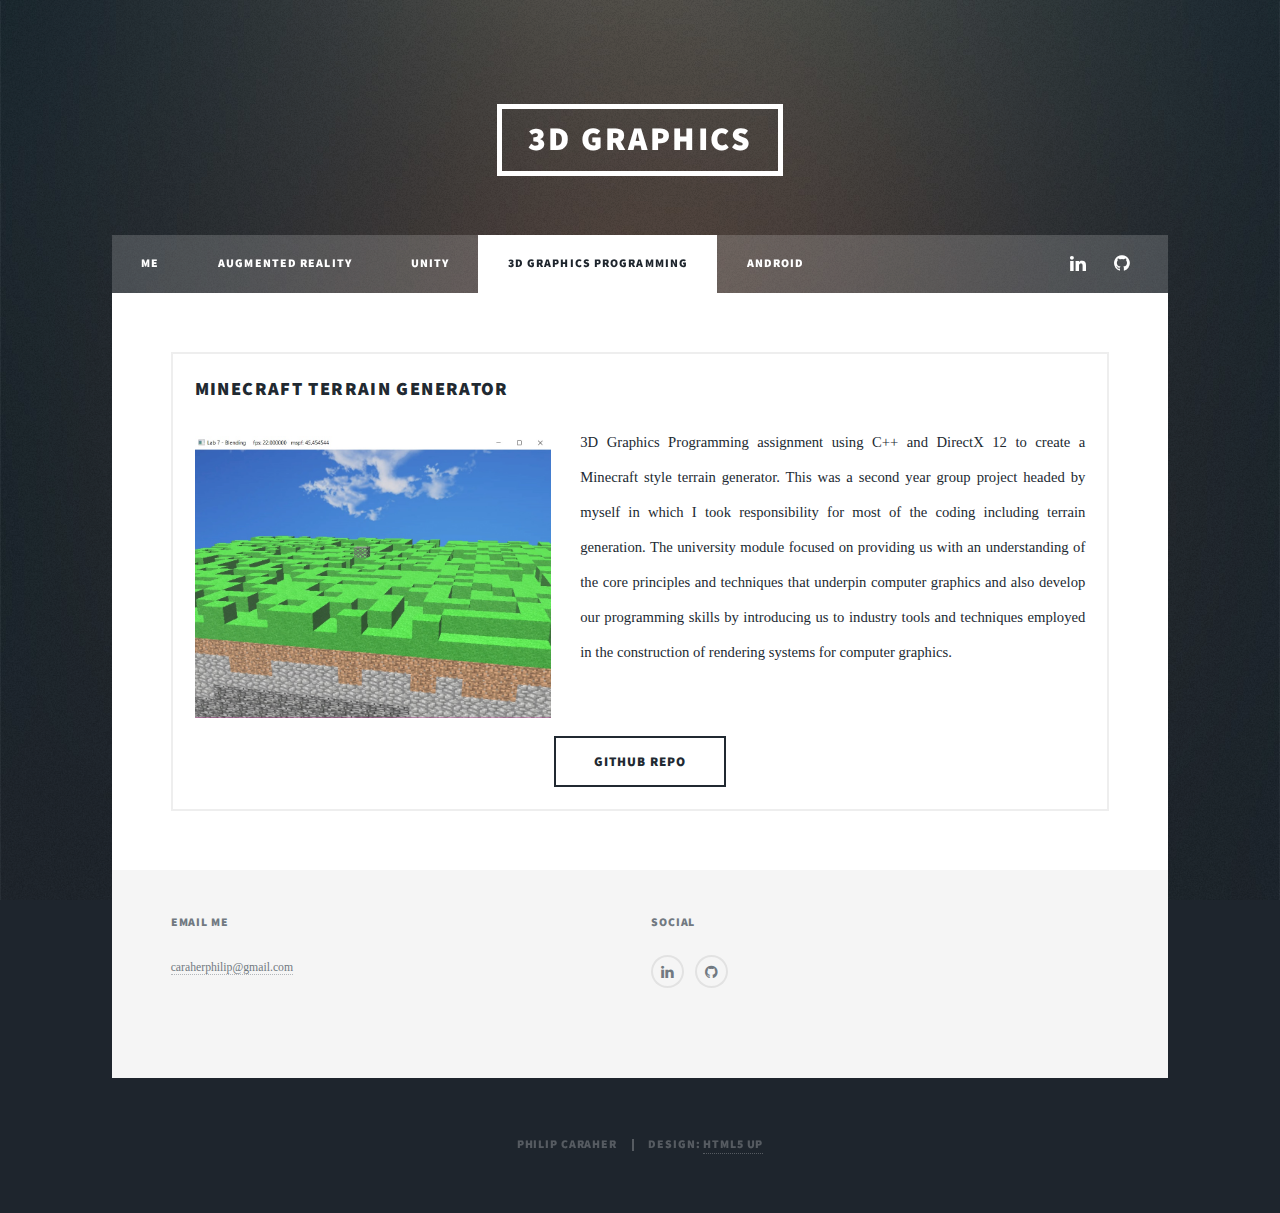
==== commit 9d6f313a: "Initial deployment" ====
--- a/3dgraphics.html
+++ b/3dgraphics.html
@@ -25,10 +25,11 @@
 				<!-- Nav -->
 					<nav id="nav">
 						<ul class="links">
-							<li> <a href="index.html">Me</a></li>
+							<li> <a href="index.html#header">Me</a></li>
 							<li> <a href="generic.html">Augmented Reality</a></li>
 							<li> <a href="unity.html">Unity</a></li>
 							<li class="active"><a href="3dgraphics.html">3D Graphics Programming</a></li>
+							<li> <a href="android.html">Android</a></li>
 						</ul>
 						<ul class="icons">
 							<li><a href="https://linkedin.com/in/philipcaraher" class="icon fa-linkedin"><span class="label">LinkedIn</span></a></li>
@@ -41,6 +42,7 @@
 
 						<!-- Post -->
 						<section class="Post">
+							<div class="box">
 								<h3>Minecraft Terrain Generator</h3>
 								<p><span class="image left"><img src="images/minecraft.jpg" alt="" /></span>
 									3D Graphics Programming assignment using C++ and DirectX 12 to create a 
@@ -55,30 +57,35 @@
 								<ul class="actions special">
 										<li><a href="https://github.com/PCaraher/MinecraftTerrainGenerator" class="button large">GitHub Repo</a></li>
 								</ul>
-							</section>
+							</div>
+						</section>
 
 					</div>
 
 				<!-- Footer -->
 					<footer id="footer">
-						<section class="split contact">							
-							<section class="alt">
-								<h3>Email me</h3>
-								<p><a href="mailto:caraherphilip@gmail.com">caraherphilip@gmail.com</a></p>
+							<section class="split contact">							
+								<section>
+									<div class="row">
+										<div class="col-6 col-12-small">
+											<h3>Email me</h3>
+											<p><a href="mailto:caraherphilip@gmail.com">caraherphilip@gmail.com</a></p>
+										</div>									
+										<div class="col-6 col-12-small">
+											<h3>Social</h3>
+											<ul class="icons alt">
+												<li><a href="https://linkedin.com/in/philipcaraher" class="icon fa-linkedin"><span class="label">LinkedIn</span></a></li>
+												<li><a href="https://github.com/PCaraher" class="icon alt fa-github"><span class="label">GitHub</span></a></li>
+											</ul>
+										</div>
+									</div>
+								</section>
 							</section>
-							<section>
-								<h3>Social</h3>
-								<ul class="icons alt">
-									<li><a href="https://linkedin.com/in/philipcaraher" class="icon fa-linkedin"><span class="label">LinkedIn</span></a></li>
-									<li><a href="https://github.com/PCaraher" class="icon alt fa-github"><span class="label">GitHub</span></a></li>
-								</ul>
-							</section>
-						</section>
-					</footer>
+						</footer>
 
 				<!-- Copyright -->
 					<div id="copyright">
-						<ul><li>&copy; Philip Caraher</li><li>Design: <a href="https://html5up.net">HTML5 UP</a></li></ul>
+						<ul><li>Philip Caraher</li><li>Design: <a href="https://html5up.net">HTML5 UP</a></li></ul>
 					</div>
 
 			</div>
--- a/assets/css/main.css
+++ b/assets/css/main.css
@@ -4650,4 +4650,68 @@
 			visibility: visible;
 		}
 
-	}+	}
+
+		/*Cookie Consent Begin*/
+			#cookieConsent {
+    			background-color: rgba(20,20,20,0.8);
+    			min-height: 26px;
+    			font-size: 14px;
+    			color: #ccc;
+    			line-height: 26px;
+    			padding: 8px 0 8px 30px;
+    			font-family: "Trebuchet MS",Helvetica,sans-serif;
+    			position: fixed;
+    			bottom: 0;
+    			left: 0;
+    			right: 0;
+    			display: none;
+    			z-index: 9999;
+			}
+			#cookieConsent a {
+				color: #4B8EE7;
+				text-decoration: none;
+			}
+			#closeCookieConsent {
+				float: right;
+				display: inline-block;
+				cursor: pointer;
+				height: 20px;
+				width: 20px;
+				margin: -15px 0 0 0;
+				font-weight: bold;
+			}
+			#closeCookieConsent:hover {
+				color: #FFF;
+			}
+			#cookieConsent a.cookieConsentOK {
+				background-color: #F1D600;
+				color: #000;
+				display: inline-block;
+				border-radius: 5px;
+				padding: 0 20px;
+				cursor: pointer;
+				float: right;
+				margin: 0 60px 0 10px;
+			}
+			#cookieConsent a.cookieConsentOK:hover {
+				background-color: #E0C91F;
+			}
+			/*Cookie Consent End*/
+
+			/*Responsive embedded video*/
+			.video-container {
+				position: relative;
+				padding-bottom: 56.25%;
+				padding-top: 35px;
+				height: 0;
+				overflow: hidden;
+			}
+			.video-container iframe {
+				position: absolute;
+				top:0;
+				left: 0;
+				width: 100%;
+				height: 100%;
+			}
+			/*Responsive embedded video End*/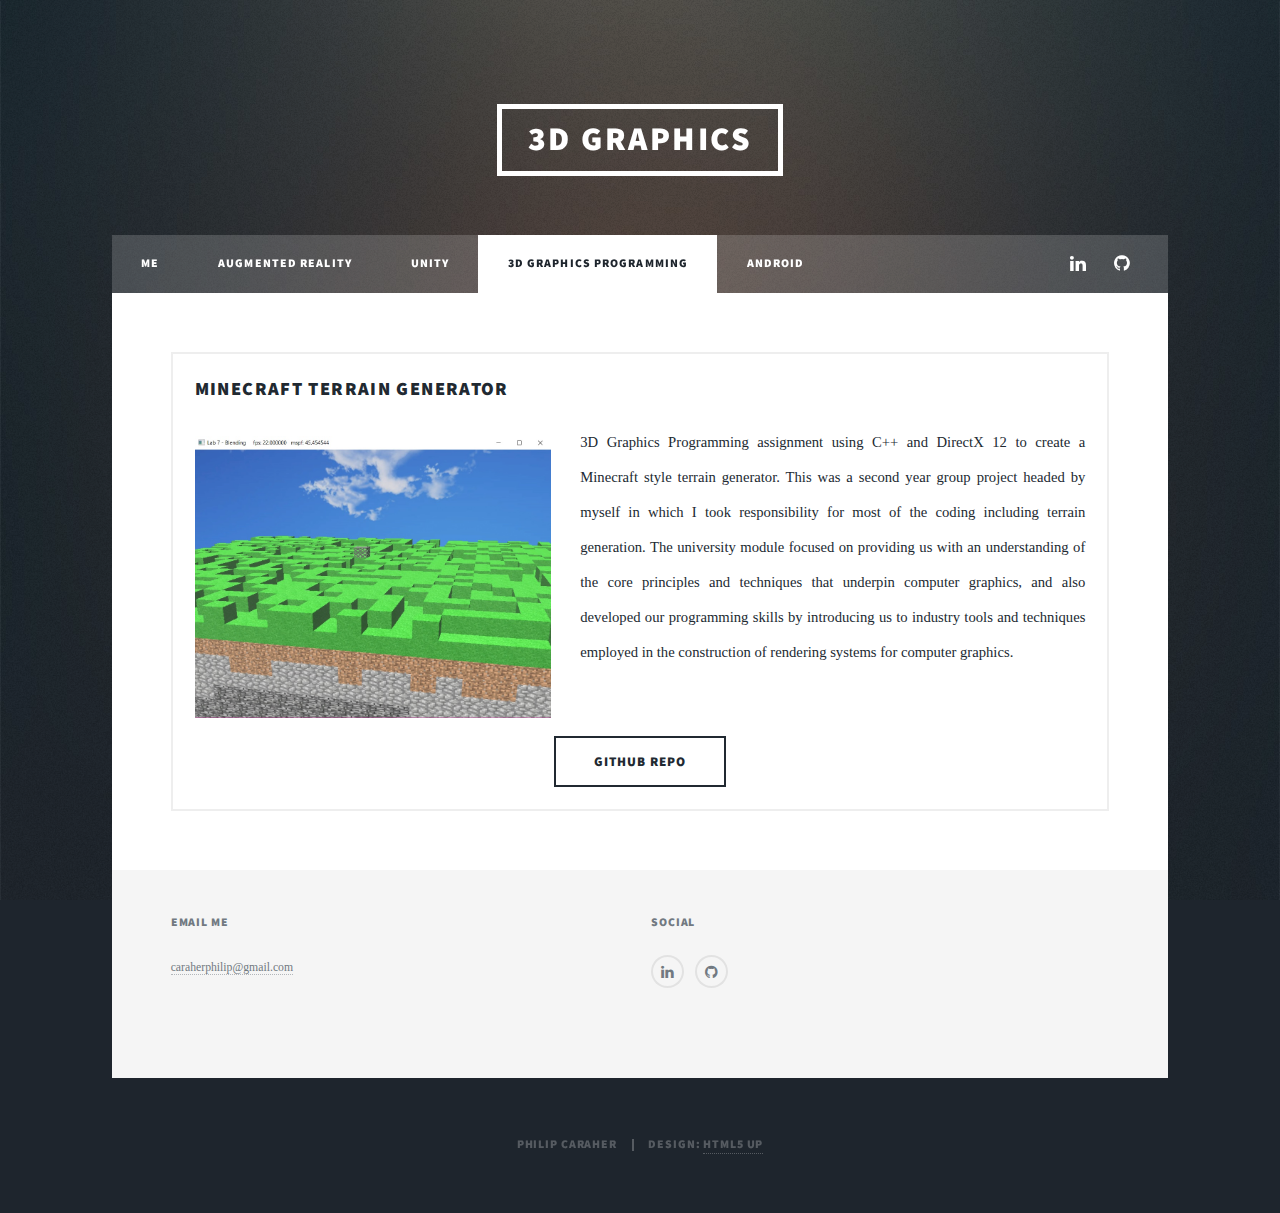
==== commit ce84bedf: "Formatting changes" ====
--- a/3dgraphics.html
+++ b/3dgraphics.html
@@ -50,7 +50,7 @@
 									headed by myself in which I took responsibility for most of the coding 
 									including terrain generation. The university module focused on providing 
 									us with an understanding of the core principles and techniques that 
-									underpin computer graphics and also develop our programming skills by 
+									underpin computer graphics, and also developed our programming skills by 
 									introducing us to industry tools and techniques employed in the 
 									construction of rendering systems for computer graphics.
 								</p>
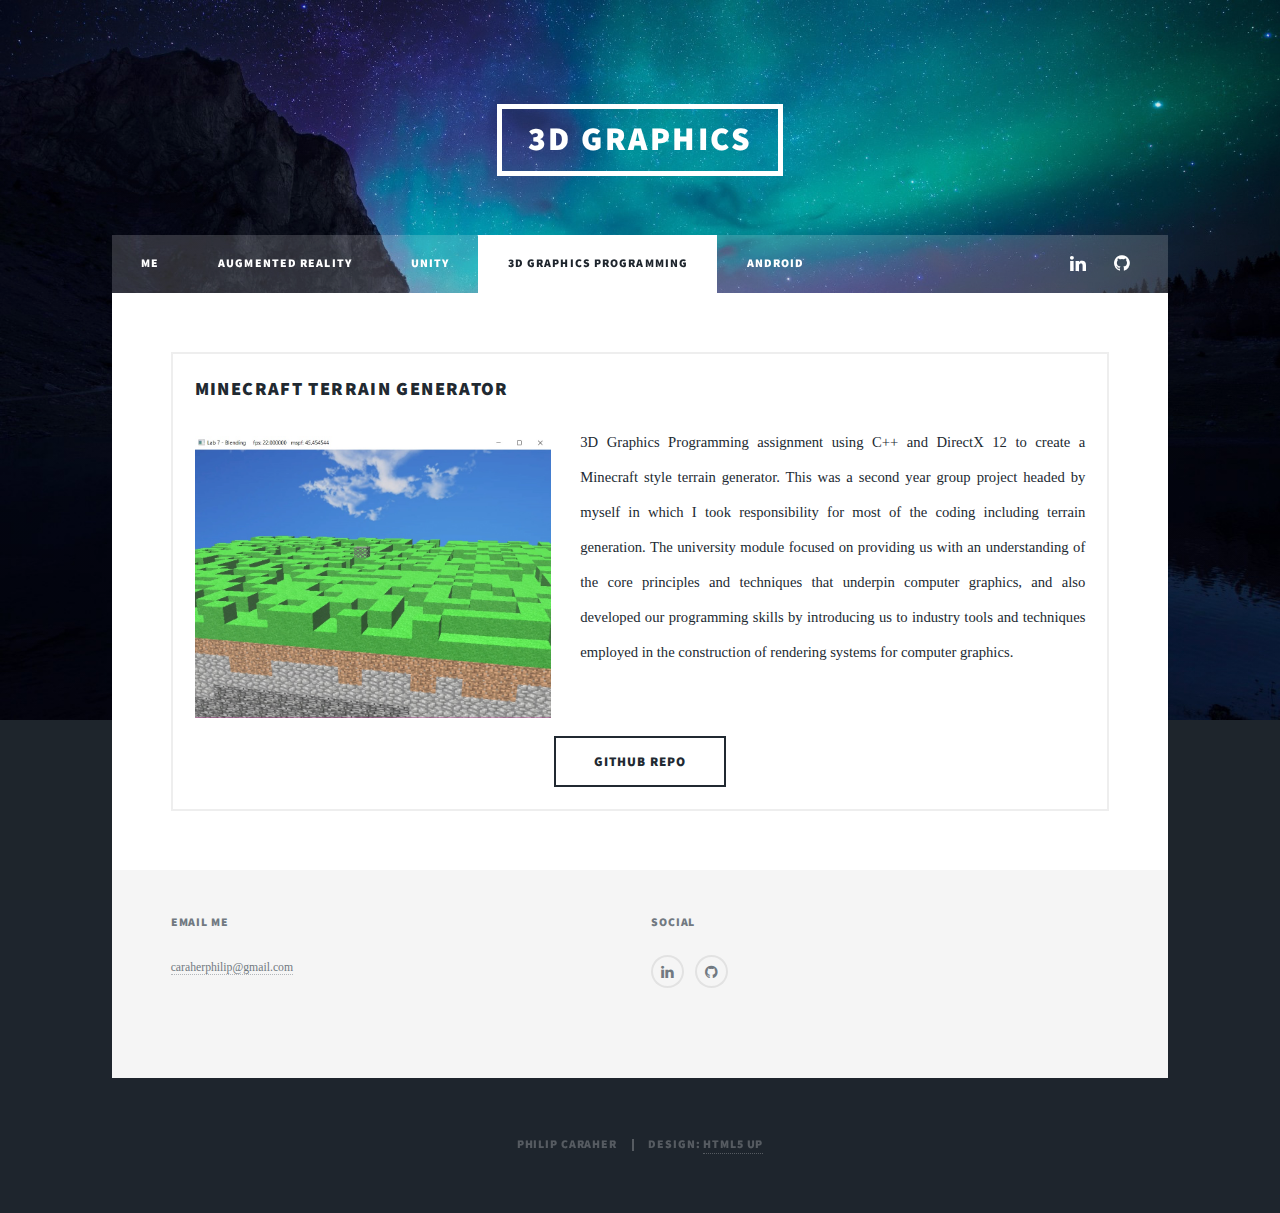
==== commit 9308bced: "Changed background so it doesn't scroll" ====
--- a/3dgraphics.html
+++ b/3dgraphics.html
@@ -87,6 +87,7 @@
 					<div id="copyright">
 						<ul><li>Philip Caraher</li><li>Design: <a href="https://html5up.net">HTML5 UP</a></li></ul>
 					</div>
+					<div class="bg fixed" style="transform: none;"></div>
 
 			</div>
 
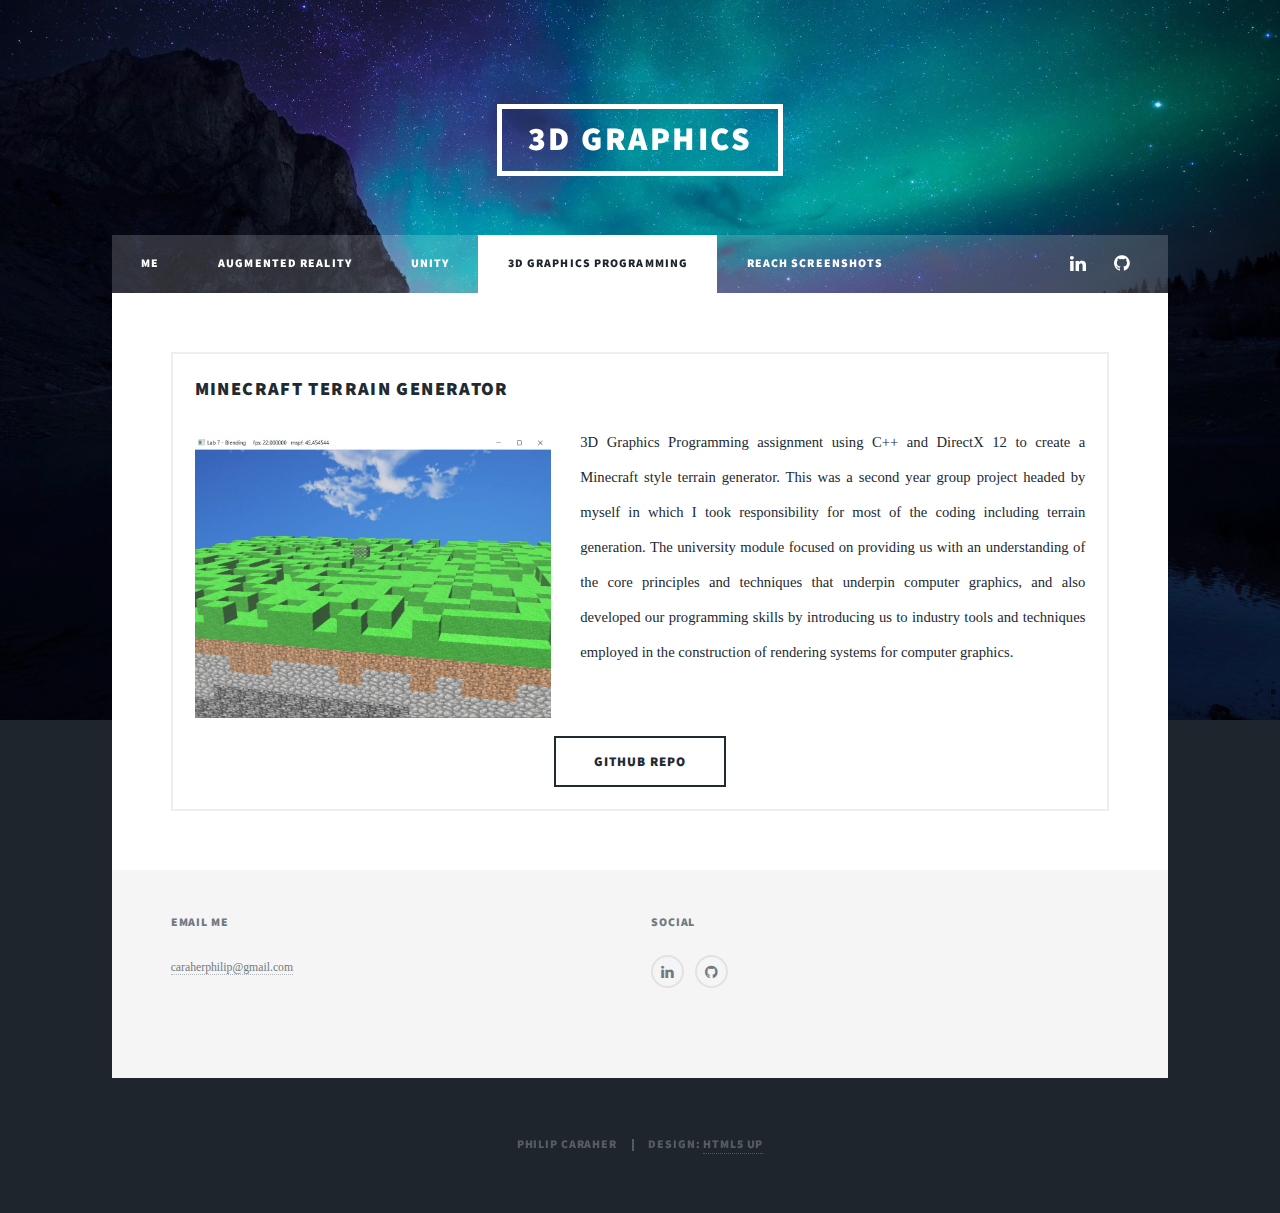
==== commit 97bf5ae7: "Updated with reach screenshots" ====
--- a/3dgraphics.html
+++ b/3dgraphics.html
@@ -29,7 +29,7 @@
 							<li> <a href="generic.html">Augmented Reality</a></li>
 							<li> <a href="unity.html">Unity</a></li>
 							<li class="active"><a href="3dgraphics.html">3D Graphics Programming</a></li>
-							<li> <a href="android.html">Android</a></li>
+							<li> <a href="reach_screenshots.html">Reach Screenshots</a></li>
 						</ul>
 						<ul class="icons">
 							<li><a href="https://linkedin.com/in/philipcaraher" class="icon fa-linkedin"><span class="label">LinkedIn</span></a></li>
